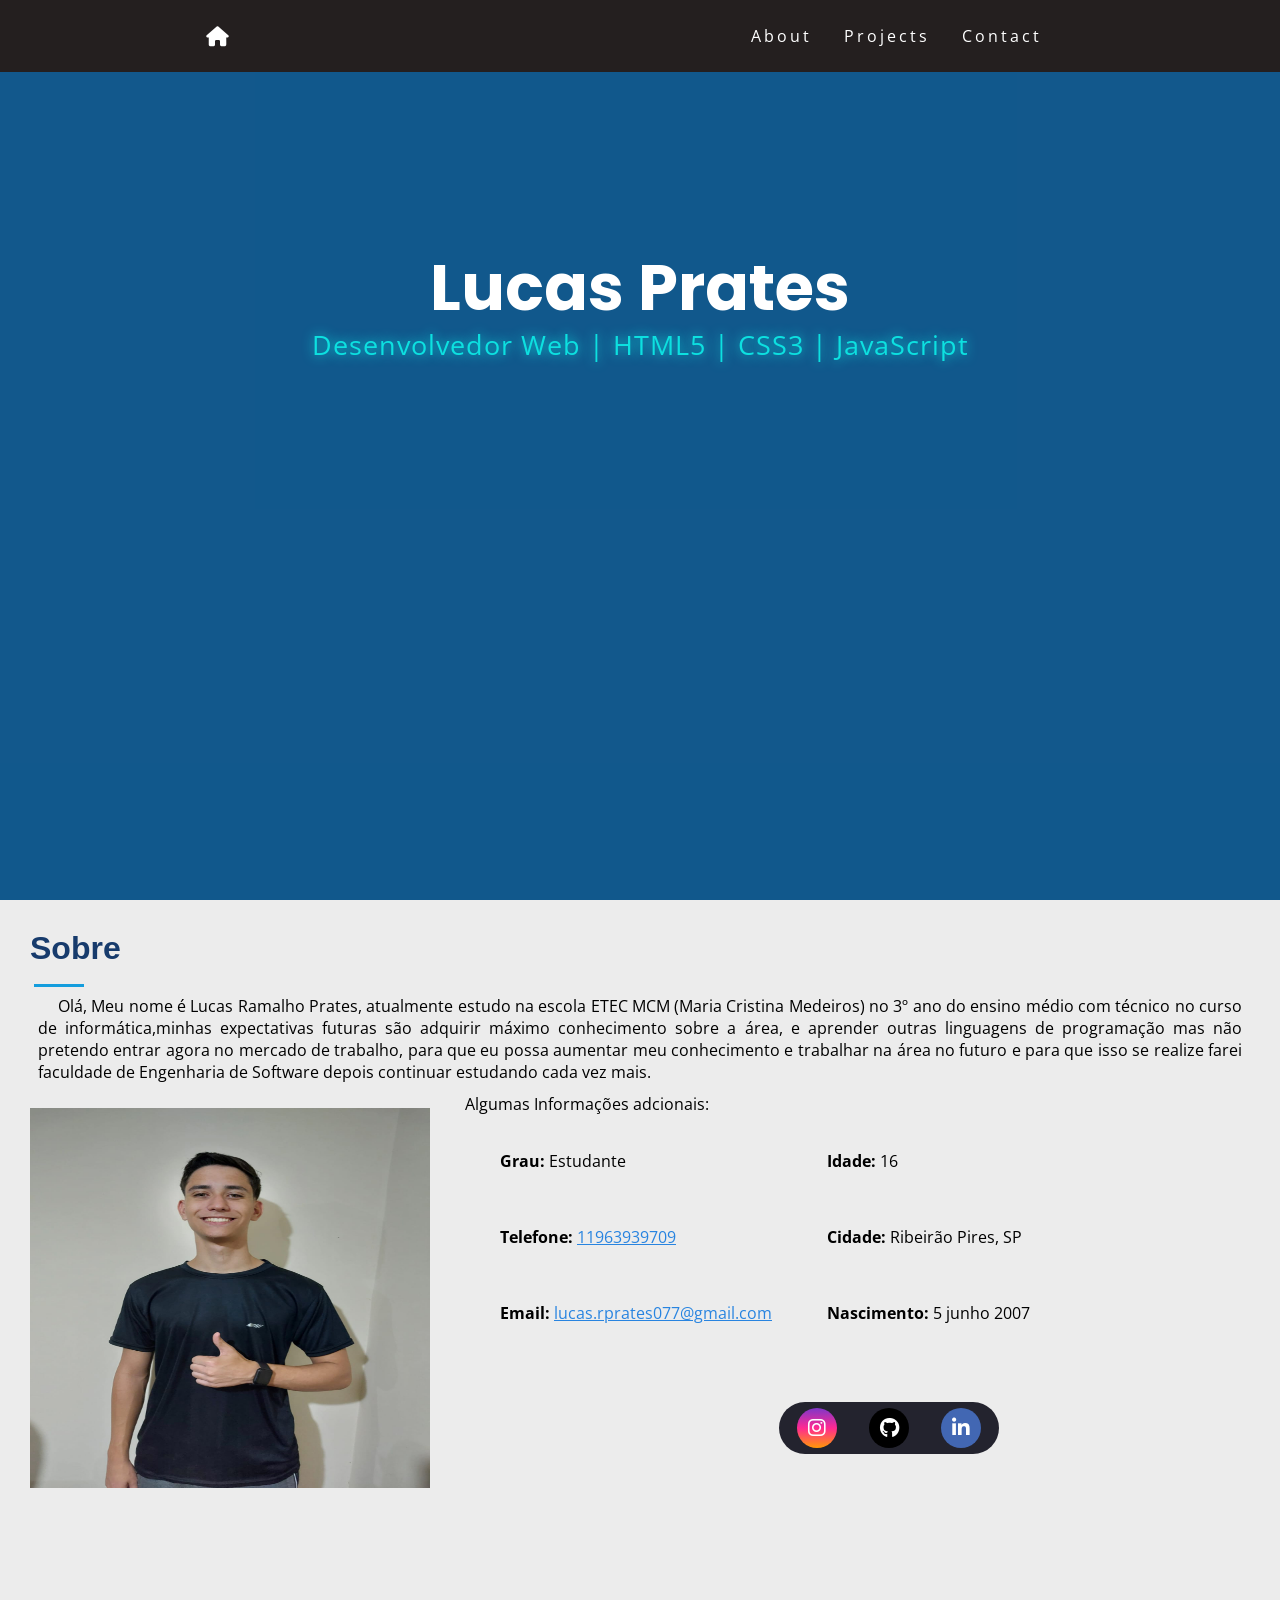
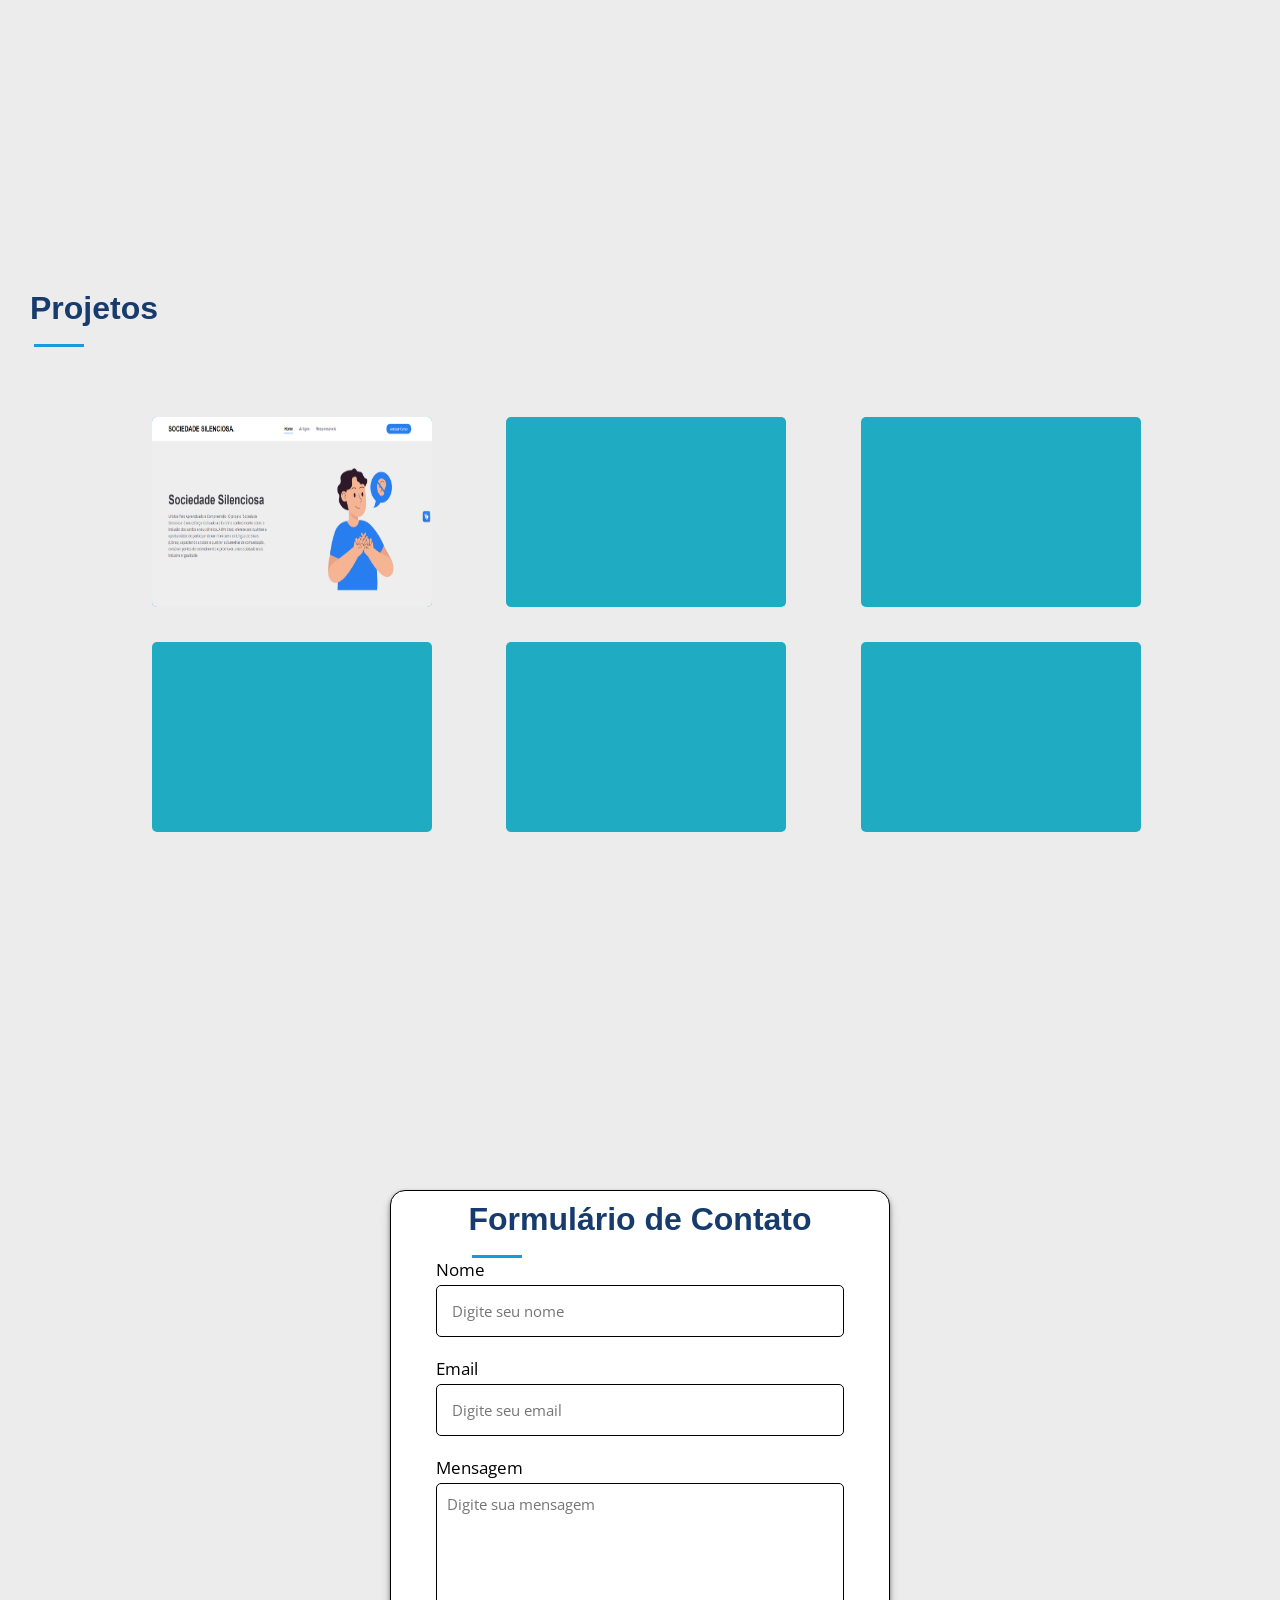
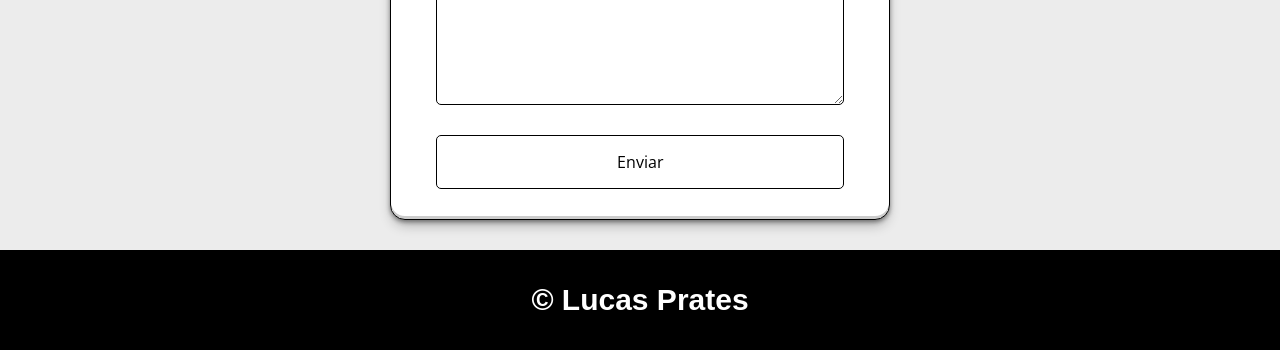
==== index.html @ c04c8f1c "Add files via upload" ====
<!DOCTYPE html>
<html lang="pt-br">
<head>
    <meta charset="UTF-8">
    <meta name="viewport" content="width=device-width, initial-scale=1.0">
    <link href="https://fonts.googleapis.com/css?family=Open+Sans:300,300i,400,400i,600,600i,700,700i|Raleway:300,300i,400,400i,500,500i,600,600i,700,700i|Poppins:300,300i,400,400i,500,500i,600,600i,700,700i" rel="stylesheet">
    <link rel="stylesheet" href="https://cdnjs.cloudflare.com/ajax/libs/font-awesome/6.5.1/css/all.min.css" integrity="sha512-DTOQO9RWCH3ppGqcWaEA1BIZOC6xxalwEsw9c2QQeAIftl+Vegovlnee1c9QX4TctnWMn13TZye+giMm8e2LwA==" crossorigin="anonymous" referrerpolicy="no-referrer" />
    <link rel="shortcut icon" href="img/icon.png" type="image/x-icon">
    <link rel="stylesheet" href="assets/css/style.css">
    <title>Portfolio</title>
</head>
<body>
    
      <header id="header">
          <nav>
              <a class="home" href="#hero"><i class="fa-solid fa-house"></i></i></a>
            <div class="mobile-menu">
              <div class="line1"></div>
              <div class="line2"></div>
              <div class="line3"></div>
            </div>
            <ul class="nav-list">
              <li><a href="#about"></i>About</a></li>
              <li><a href="#projects"></i>Projects</a></li>
              <li><a href="#contact"></i>Contact</a></li>
            </ul>
          </nav>
      </header><!--Fim Menu-->

      <section id="hero">
        <div class="hero-container">
          <h1>Lucas Prates</h1>
          <span>Desenvolvedor Web | HTML5 | CSS3 | JavaScript</span>
        </div>
      </section><!--Fim Hero-->

      <section id="about">
            <div class="about">
              <h2>Sobre</h2>
              <p>
                Olá, Meu nome é Lucas Ramalho Prates, atualmente estudo na escola ETEC MCM (Maria Cristina Medeiros) 
                no 3º ano do ensino médio com técnico no curso de informática,minhas expectativas futuras são 
                adquirir máximo conhecimento sobre a área, e aprender outras linguagens de programação mas não pretendo
                entrar agora no mercado de trabalho, para que eu possa aumentar meu conhecimento e trabalhar na área no 
                futuro e para que isso se realize farei faculdade de Engenharia de Software depois continuar estudando cada vez mais.
              </p>
            </div>         
            <div class="info">             
              <img class="img-about" src="assets/img/WhatsApp Image 2024-04-24 at 20.59.07.jpeg" alt="Foto de Lucas Prates">             
              <div class="list">
                <p>Algumas Informações adcionais:</p>
                <div class="list-info">
                  <ul class="info1">                  
                    <li><img class="seta" src="assets/img/seta-direita.png" alt=""><strong>Grau:</strong> Estudante</li><br>
                    <li><img class="seta" src="assets/img/seta-direita.png" alt=""><strong>Telefone:</strong> <a href="/">11963939709</a></li><br>
                    <li><img class="seta" src="assets/img/seta-direita.png" alt=""><strong>Email:</strong> <a href="/">lucas.rprates077@gmail.com</a></li><br>                       
                  </ul>
                  <ul class="info2">
                    <li><img class="seta" src="assets/img/seta-direita.png" alt=""><strong>Idade:</strong> 16</li><br>
                    <li><img class="seta" src="assets/img/seta-direita.png" alt=""><strong>Cidade:</strong> Ribeirão Pires, SP</li><br>
                    <li><img class="seta" src="assets/img/seta-direita.png" alt=""><strong>Nascimento:</strong> 5 junho 2007</li><br>
                  </ul>
                </div>
                <div id="footer_social_media">
                  <a href="https://www.instagram.com/prateslr/" class="footer-link" id="instagram">
                    <i class="fa-brands fa-instagram"></i>
                  </a>
                  <a href="https://github.com/DevLucasP" class="footer-link" id="github">
                    <i class="fa-brands fa-github"></i>
                  </a>
                  <a href="https://www.linkedin.com/in/lucas-prates-8191b51a1/" class="footer-link" id="Linkedin">
                    <i class="fa-brands fa-linkedin-in"></i>
                  </a>
                </div>
              </div>
            </div>
      </section><!--Fim About-->

      <section id="projects">
        <h2>Projetos</h2>
        <div class="proje">
          <a target="_blank" href="https://giovanarochaz.github.io/SociedadeSilenciosa/">
              <div class="projetos">
                  <img src="assets/img/sitefeira.PNG" alt="">
              </div>
          </a>
          <div class="projetos">
              
          </div>
          <div class="projetos">
              
          </div>
          <div class="projetos">
              
          </div>
          <div class="projetos">
              
          </div>
          <div class="projetos">
              
          </div>
      </div>
      </section><!--Fim Projects-->

      <section id="contact">
        <div class="contact-form">
            <h2>Formulário de Contato</h2>
            <form action="https://api.staticforms.xyz/submit" method="post">
              <label>Nome</label>
              <input type="text" name="name" placeholder="Digite seu nome" autocomplete="off" required>
              <label>Email</label>
              <input type="email" name="email" placeholder="Digite seu email" autocomplete="off" required>
              <label>Mensagem</label>
              <textarea name="message" cols="10" rows="10" placeholder="Digite sua mensagem" required></textarea>
              <button type="submit">Enviar</button>
  
              <input type="hidden" name="accessKey" value="bd710c1d-af76-4e71-847c-13f9092bdb94">
            </form>
        </div> 
      </section><!--Fim Contact-->

      <footer id="footer">
        <div class="info-footer">
          <h1>&copy; Lucas Prates</h1>
        </div>
      </footer><!--Fim Footer-->
      
    <script src="assets/js/script.js"></script>
</body>
</html>
---- assets/css/style.css ----
@import url('https://fonts.googleapis.com/css2?family=Poppins:wght@200;300;400;500;600&display=swap');

* {
    margin: 0;
    padding: 0;
    box-sizing: border-box;
    font-family: "Open Sans", sans-serif;
}

:root {
    --ciano: rgb(13, 224, 224);
    --fundo: #ececec;
    --red: #b93030;
    --black: #0000;
}

html {
    scroll-behavior: smooth;
    scroll-padding-top: 50px;
}

body {
    background-color: #ececec;
    overflow-x: hidden;
}

h1,
h2,
h3,
h4,
h5,
h6 {
    color: #fff;
    font-family: "Arial", sans-serif;
}

a {
    color: #ffffff;
    text-decoration: none;
    cursor: pointer;
    transition: .5s;
}

a:hover {
    color: #ada3a3;
    opacity: .9;
}

section {
    padding: 60px 0;
    overflow: hidden;
}

/* NavBar Header */

nav {
    top: 0;
    position: fixed;
    width: 100%;
    background: #241f1f;
    align-items: center;
    justify-content: space-around;
    display: flex;
    font-family: system-ui, -apple-system, Helvetica, Arial, sans-serif;
    height: 8vh;
    z-index: 5;
}

.home {
    font-size: 20px;
    margin-right: 110px;
}
  
.nav-list {
    list-style: none;
    display: flex;
}

.nav-list a{
    text-decoration: none;
}

.nav-list li {
    letter-spacing: 3px;
    margin-right: 32px;
}
  
.mobile-menu {
    display: none;
    cursor: pointer;
}
  
.mobile-menu div {
    width: 32px;
    height: 2px;
    background: #fff;
    margin: 8px;
    transition: 0.3s;
}
  
.nav-list.active {
    transform: translateX(0);
}
  
.mobile-menu.active .line1 {
    transform: rotate(-45deg) translate(-8px, 8px);
}
  
.mobile-menu.active .line2 {
    opacity: 0;
}
  
.mobile-menu.active .line3 {
    transform: rotate(45deg) translate(-5px, -7px);
}

@keyframes navLinkFade {
    from {
      opacity: 0;
      transform: translateX(50px);
    }
    to {
      opacity: 1;
      transform: translateX(0);
    }
}

@media (max-width: 999px) {
    body {
      overflow-x: hidden;
    }
    .nav-list {
      z-index: 5;
      position: absolute;
      top: 8vh;
      right: 0;
      width: 50vw;
      height: 92vh;
      background: #778899;
      flex-direction: column;
      align-items: center;
      justify-content: space-around;
      border-top: 1px solid #708090;
      transform: translateX(100%);
      transition: 0.3s ease-in;
    }
    .nav-list li {
        margin-left: 0;
        align-items: center;
        opacity: 0;
    }
    .mobile-menu {
        display: block;
        margin-right: 5%;
    }
}

/* Hero */

#hero {
    width: 100%;
    height: 100vh;
    background: #1779be;

    align-items: center;
    justify-content: center;
    text-align: center;
}

#hero:before {
    content: "";
    background: rgba(5, 13, 24, 0.3);
    position: absolute;
    bottom: 0;
    top: 0;
    left: 0;
    right: 0;
    z-index: 1;
}
  
.hero-container {
    position: relative;
    margin-top: 200px;
    z-index: 2;
    min-width: 300px;
}
  
#hero h1 {
    margin: 0 0 10px 0;
    font-size: 64px;
    font-weight: 700;
    line-height: 56px;
    color: #fff;
    font-family: "Poppins", sans-serif;
}
  
#hero  span {
    color: var(--ciano);
    text-shadow: 0 0 12px var(--ciano);
    font-size: 27px;
    padding-bottom: 4px;
    letter-spacing: 1px;
}
  
@media (min-width: 1024px) {
    #hero {
      background-attachment: fixed;
    }
}
  
@media (max-width: 768px) {
    #hero h1 {
      font-size: 28px;
      line-height: 36px;
    }
  
    #hero h2 {
      font-size: 18px;
      line-height: 24px;
      margin-bottom: 30px;
    }
}

/* About main */

#about {
    background-color: #ececec;
    padding-bottom: 5%;
    padding: 30px;
    height: 100vh;
}

.about h2 {
    font-size: 32px;
    font-weight: bold;
    padding-bottom: 20px;
    position: relative;
    color: #173b6c;
}

.about h2::after {
    content: "";
    position: absolute;
    display: block;
    width: 50px;
    height: 3px;
    background: #149ddd;
    margin-left: 4px;
    bottom: 0;
    left: 0;
}

.about p {
    color: #000000;
    text-indent: 20px;
    margin: 8px;
    margin-bottom: 10px;
    text-align: justify;
}

.info {
    display: flex;
    margin-right: 0;
}

.img-about {
    margin: 32px;
    margin-top: 15px;
    margin-right: 0;
    margin-left: 0;
    width: 400px;
    height: 380px;
}

.info p {
    margin: 35px;
    margin-top: 0;
    color: #000000;
}

.list {
    margin-bottom: 50px;
    margin-left: 0;
    margin-right: 0;
    margin-top: 0;
}

.list-info {
    color: #000000;
    display: flex;
    margin-top: 32px;
    margin-left: 50px;
    justify-content: space-around;
}

.list-info a {
    text-decoration: underline;
    color: #2884e0;
}

.list-info .seta {
  margin-right: 10px;
  width: 10px;
  height: 10px;
}

.list-info li {
  list-style: none;
  margin-bottom: 32px;
  margin-right: 35px;
}

.info1 {
    margin-bottom: 0;
    padding-bottom: 0;
}

.info2 {
    margin-bottom: 0;
    padding-bottom: 0;
}

#footer_social_media {
    display: inline-flex;
    margin-left: 55%;
    background: #23232e;
    width: 220px;
    border-radius: 35px;
    padding: 6px;
    gap: 2rem;
    position: relative;
    align-items: center;
    text-align: center;
    justify-content: center;
    margin-top: 1.5rem;
}

#footer_social_media .footer-link{
    display: flex;
    align-items: center;
    justify-content: center;
    height: 2.5rem;
    width: 2.5rem;
    color: var(--color-neutral-40);
    border-radius: 50%;
    transition: all 0.4s;
}

#footer_social_media .footer-link i{
    font-size: 1.25rem;
} 

#footer_social_media .footer-link:hover{
    transform: scale(1.01)
}

#instagram{
    background: linear-gradient(#7f37c9, #ff2992, #ff9807);
}

#Linkedin{
    background-color: #4267b3;
}

#github{
   background-color: black; 
}

#footer_social_media i {
    color: #fff;
}

/* Projects Main */

#projects {
    height: 100vh;
    margin: 30px;
    background-color: #ececec;
}

#projects h2 {
    font-size: 32px;
    font-weight: bold;
    padding-bottom: 20px;
    position: relative;
    color: #173b6c;
}

#projects h2::after {
    content: "";
    position: absolute;
    display: block;
    width: 50px;
    height: 3px;
    background: #149ddd;
    margin-left: 4px;
    bottom: 0;
    left: 0;
}

.proje{
    display: grid;
    grid-template-columns: repeat(3, 1fr);
    margin: 70px;
    margin-left: 10%;
    align-items: center;
    justify-content: center;
    gap: 35px;
}

.projetos{
    width: 280px;
    height: 190px;
    cursor: pointer;    
    border-radius: 5px;
    background-color: #1fabc1;
    transition: .5s ease;
}

.projetos img{
    width: 280px;
    height: 190px;
    border-radius: 5px;
}

.projetos:hover{
    transform: scale(1.01)
}

/* Contact Main*/

#contact {
  background-color: var(--fundo);
  justify-content: center;
  display: flex;
  padding: 30px;
}

#contact h2 {
    font-size: 32px;
    font-weight: bold;
    padding-bottom: 20px;
    position: relative;
    color: #173b6c;
}

#contact h2::after {
    content: "";
    position: absolute;
    display: block;
    width: 50px;
    height: 3px;
    background: #149ddd;
    margin-left: 4px;
    bottom: 0;
    left: 0;
}

.contact-form{
    display: flex;
    align-items: center;
    justify-content: center;
    flex-direction: column;
    padding: 10px 45px;
    background: #ffffff;
    border: 1px solid black;
    border-radius: 15px;
    width: 500px;
    box-shadow: rgba(0, 0, 0, 0.4) 0px 2px 4px, rgba(0, 0, 0, 0.3) 0px 7px 13px -3px, rgba(0, 0, 0, 0.2) 0px -3px 0px inset;
}

section form{
    display: flex;
    flex-direction: column;
    width: 100%;
}

form label{
    color: #000000;
    font-size: 17px;
    margin-bottom: 4px;
}

form input{
    padding: 15px;
    outline: none;
    border: 1px solid black;
    border-radius: 5px;
    margin-bottom: 20px;
    font-size: 15px;
    transition: all 0.5s;
}

form input:focus{
    border-radius: 16px;
}

form textarea{
    padding: 10px;
    outline: none;
    border: 1px solid black;
    border-radius: 5px;
    font-size: 15px;
    margin-bottom: 30px;
    transition: all 0.5s;
}

form textarea:focus{
    border-radius: 16px;
}

form button{
    padding: 15px;
    cursor: pointer;
    font-size: 16px;
    background: transparent;
    border: 1px solid black;
    border-radius: 5px;
    color: #000000;
    transition: all 1s;
    margin-bottom: 20px;
}

form button:hover{
    background: #1e2661;
    color: #ffffff;
    border-radius: 16px;
}

.main{
    display: flex;
    align-items: center;
    justify-content: center;
    min-height: 100vh;
    background: #101026;
    flex-direction: column;
 }
 .text{
     font-size: 45px;
     color: #f5f5f5;
     margin-bottom: 30px;
 }
 .paragrafo{
     color: #f5f5f5;
     margin-bottom: 50px;
 }
 .btn{
     padding: 15px 55px;
     background: #f5f5f5;
     text-decoration: none;
     color: #101026;
     font-size: 18px;
     transition: all 0.5s;
 }
 .btn:hover{
     border-radius: 16px;
 }

/* Footer Main*/

footer{
    width: 100%;
    height: 100px;
    margin: 0;
    background-color: black;
}

.info-footer {
    display: flex;
    width: 100%;
    height: 100%;
    color: #ffffff;
    font-size: 15px;
    font-weight: 500;
    justify-content: center;
    align-items: center;
}

/* Responsividade */

@media (max-width: 935px) {
    .hero-container h1 {
        text-align: center;
        margin-left: 5%;
    }

    .hero-container h3 {
        text-align: center;
        margin-left: 5%;
    }
}
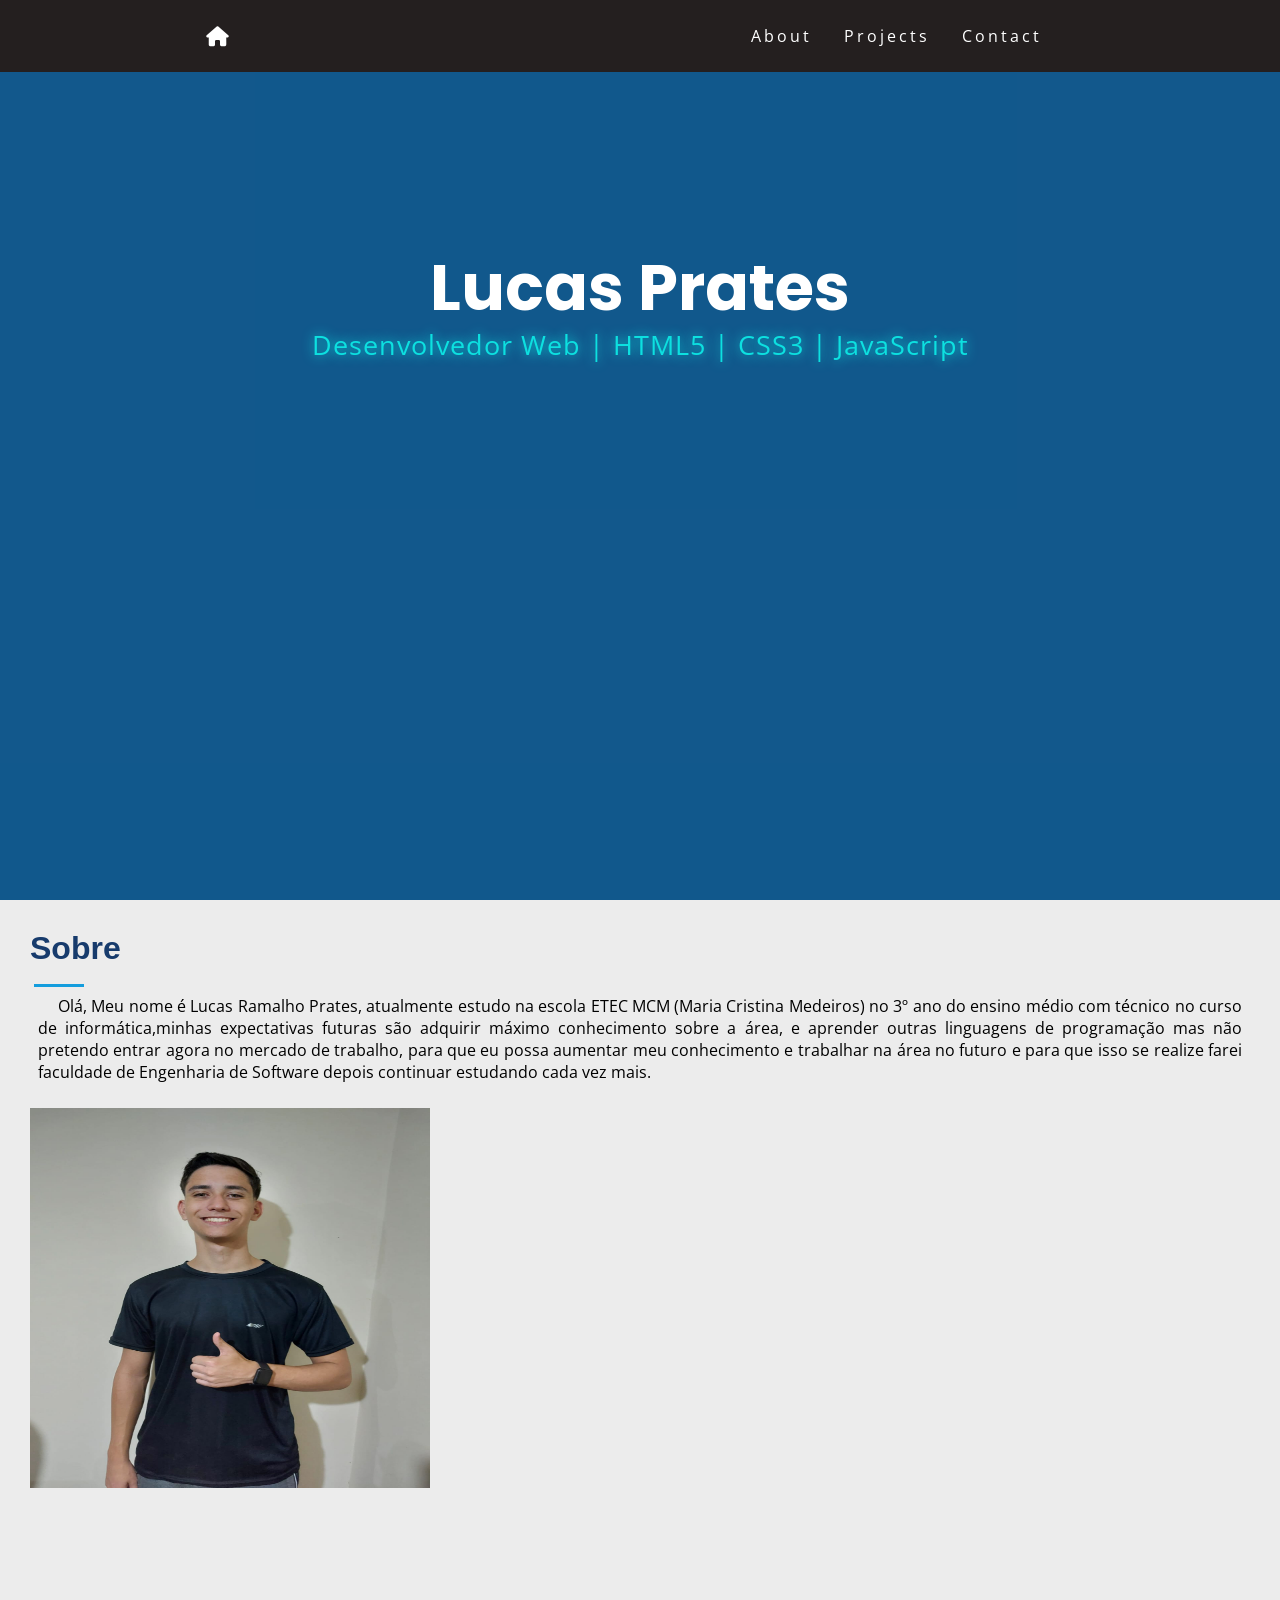
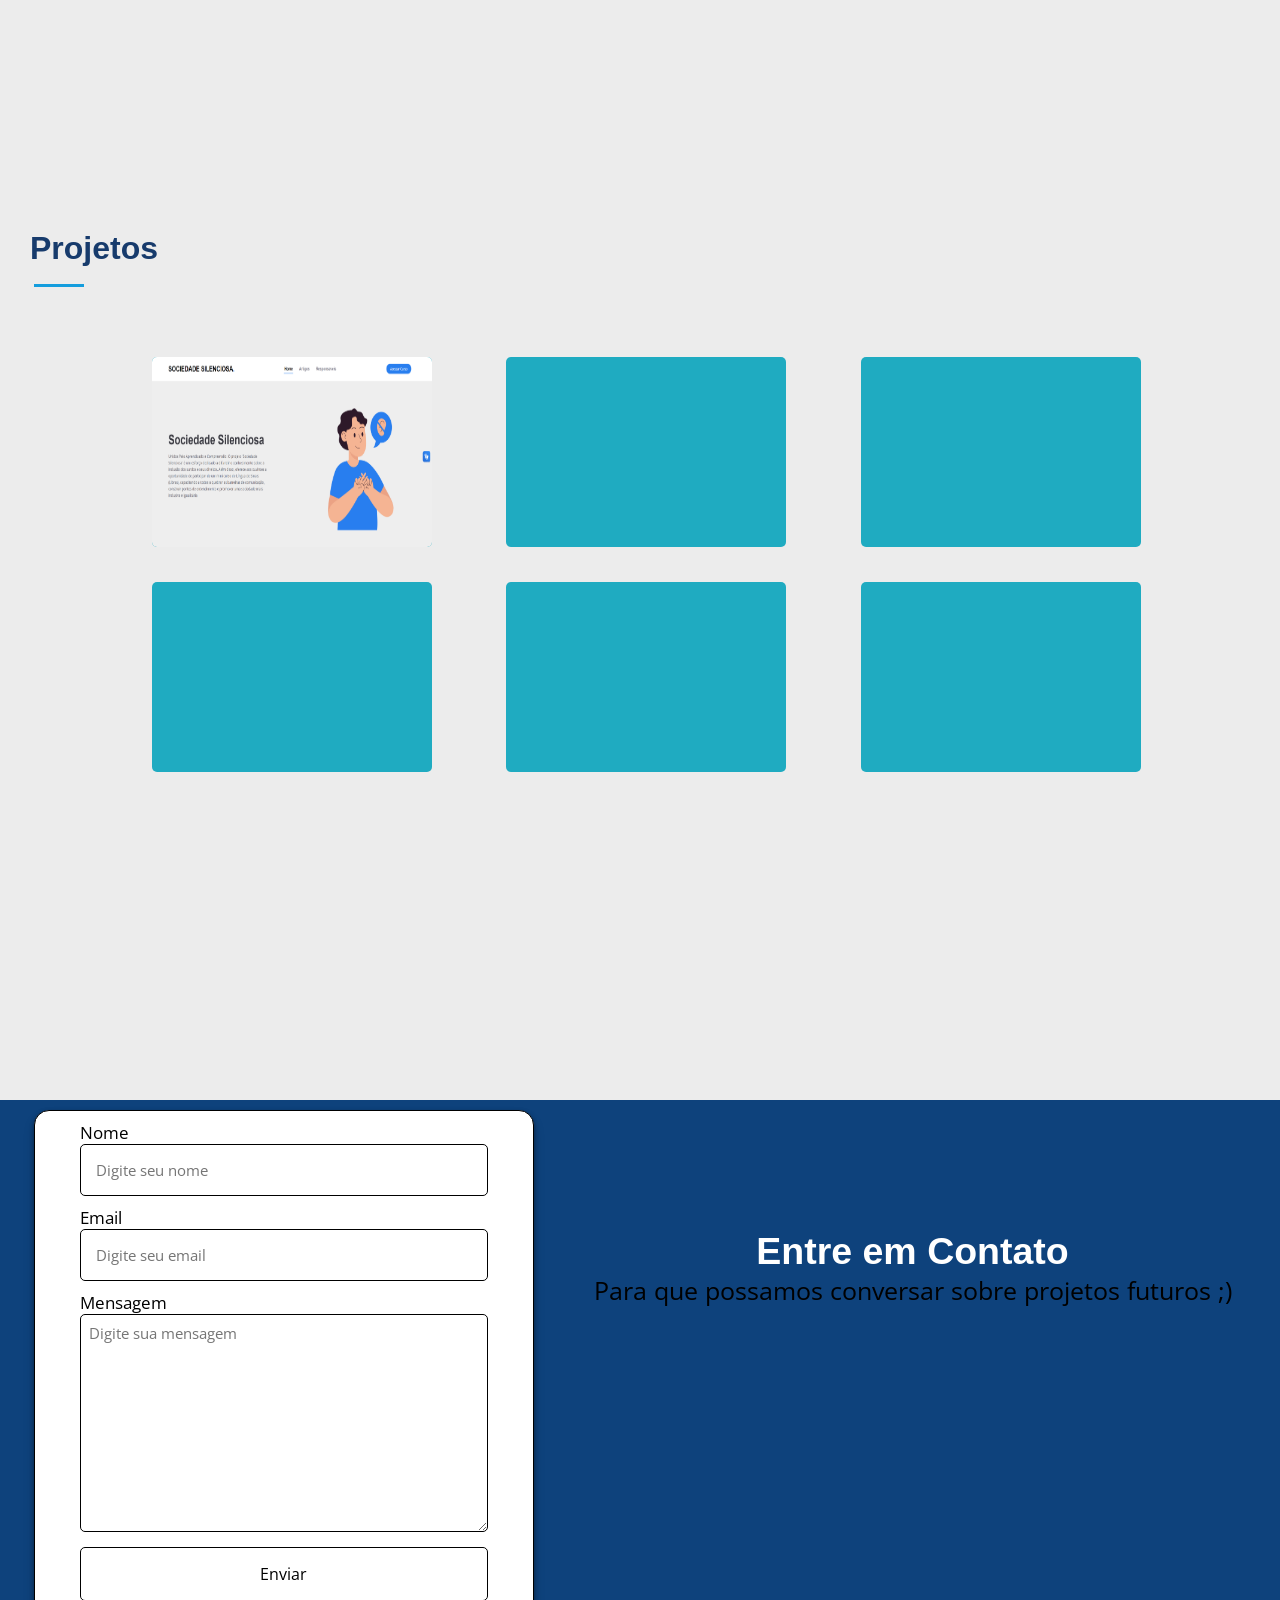
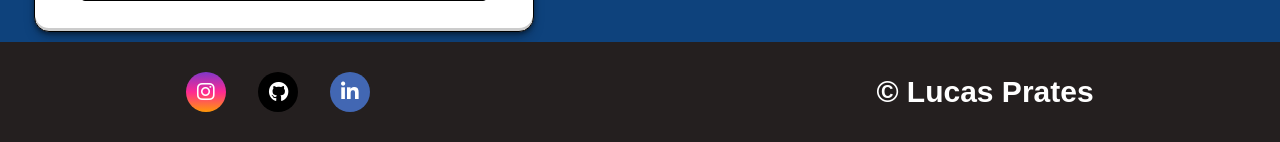
==== commit 3f37da2f: "Add files via upload" ====
--- a/index.html
+++ b/index.html
@@ -47,32 +47,7 @@
             </div>         
             <div class="info">             
               <img class="img-about" src="assets/img/WhatsApp Image 2024-04-24 at 20.59.07.jpeg" alt="Foto de Lucas Prates">             
-              <div class="list">
-                <p>Algumas Informações adcionais:</p>
-                <div class="list-info">
-                  <ul class="info1">                  
-                    <li><img class="seta" src="assets/img/seta-direita.png" alt=""><strong>Grau:</strong> Estudante</li><br>
-                    <li><img class="seta" src="assets/img/seta-direita.png" alt=""><strong>Telefone:</strong> <a href="/">11963939709</a></li><br>
-                    <li><img class="seta" src="assets/img/seta-direita.png" alt=""><strong>Email:</strong> <a href="/">lucas.rprates077@gmail.com</a></li><br>                       
-                  </ul>
-                  <ul class="info2">
-                    <li><img class="seta" src="assets/img/seta-direita.png" alt=""><strong>Idade:</strong> 16</li><br>
-                    <li><img class="seta" src="assets/img/seta-direita.png" alt=""><strong>Cidade:</strong> Ribeirão Pires, SP</li><br>
-                    <li><img class="seta" src="assets/img/seta-direita.png" alt=""><strong>Nascimento:</strong> 5 junho 2007</li><br>
-                  </ul>
-                </div>
-                <div id="footer_social_media">
-                  <a href="https://www.instagram.com/prateslr/" class="footer-link" id="instagram">
-                    <i class="fa-brands fa-instagram"></i>
-                  </a>
-                  <a href="https://github.com/DevLucasP" class="footer-link" id="github">
-                    <i class="fa-brands fa-github"></i>
-                  </a>
-                  <a href="https://www.linkedin.com/in/lucas-prates-8191b51a1/" class="footer-link" id="Linkedin">
-                    <i class="fa-brands fa-linkedin-in"></i>
-                  </a>
-                </div>
-              </div>
+                
             </div>
       </section><!--Fim About-->
 
@@ -104,7 +79,6 @@
 
       <section id="contact">
         <div class="contact-form">
-            <h2>Formulário de Contato</h2>
             <form action="https://api.staticforms.xyz/submit" method="post">
               <label>Nome</label>
               <input type="text" name="name" placeholder="Digite seu nome" autocomplete="off" required>
@@ -117,12 +91,30 @@
               <input type="hidden" name="accessKey" value="bd710c1d-af76-4e71-847c-13f9092bdb94">
             </form>
         </div> 
+
+        <div class="txt-contact">
+          <h1>Entre em Contato</h1>
+            <p>Para que possamos conversar sobre projetos futuros ;)</p>
+        </div>
       </section><!--Fim Contact-->
 
       <footer id="footer">
+        
         <div class="info-footer">
+          <div id="footer_social_media">
+            <a href="https://www.instagram.com/prateslr/" class="footer-link" id="instagram">
+              <i class="fa-brands fa-instagram"></i>
+            </a>
+            <a href="https://github.com/DevLucasP" class="footer-link" id="github">
+              <i class="fa-brands fa-github"></i>
+            </a>
+            <a href="https://www.linkedin.com/in/lucas-prates-8191b51a1/" class="footer-link" id="Linkedin">
+              <i class="fa-brands fa-linkedin-in"></i>
+            </a>
+          </div>
           <h1>&copy; Lucas Prates</h1>
         </div>
+        
       </footer><!--Fim Footer-->
       
     <script src="assets/js/script.js"></script>
--- a/assets/css/style.css
+++ b/assets/css/style.css
@@ -320,61 +320,11 @@
     padding-bottom: 0;
 }
 
-#footer_social_media {
-    display: inline-flex;
-    margin-left: 55%;
-    background: #23232e;
-    width: 220px;
-    border-radius: 35px;
-    padding: 6px;
-    gap: 2rem;
-    position: relative;
-    align-items: center;
-    text-align: center;
-    justify-content: center;
-    margin-top: 1.5rem;
-}
-
-#footer_social_media .footer-link{
-    display: flex;
-    align-items: center;
-    justify-content: center;
-    height: 2.5rem;
-    width: 2.5rem;
-    color: var(--color-neutral-40);
-    border-radius: 50%;
-    transition: all 0.4s;
-}
-
-#footer_social_media .footer-link i{
-    font-size: 1.25rem;
-} 
-
-#footer_social_media .footer-link:hover{
-    transform: scale(1.01)
-}
-
-#instagram{
-    background: linear-gradient(#7f37c9, #ff2992, #ff9807);
-}
-
-#Linkedin{
-    background-color: #4267b3;
-}
-
-#github{
-   background-color: black; 
-}
-
-#footer_social_media i {
-    color: #fff;
-}
-
 /* Projects Main */
 
 #projects {
     height: 100vh;
-    margin: 30px;
+    padding: 30px;
     background-color: #ececec;
 }
 
@@ -430,10 +380,10 @@
 /* Contact Main*/
 
 #contact {
-  background-color: var(--fundo);
+  background: #0e427c;
   justify-content: center;
   display: flex;
-  padding: 30px;
+  padding: 10px;
 }
 
 #contact h2 {
@@ -444,18 +394,6 @@
     color: #173b6c;
 }
 
-#contact h2::after {
-    content: "";
-    position: absolute;
-    display: block;
-    width: 50px;
-    height: 3px;
-    background: #149ddd;
-    margin-left: 4px;
-    bottom: 0;
-    left: 0;
-}
-
 .contact-form{
     display: flex;
     align-items: center;
@@ -465,6 +403,7 @@
     background: #ffffff;
     border: 1px solid black;
     border-radius: 15px;
+    margin-right: 10px;
     width: 500px;
     box-shadow: rgba(0, 0, 0, 0.4) 0px 2px 4px, rgba(0, 0, 0, 0.3) 0px 7px 13px -3px, rgba(0, 0, 0, 0.2) 0px -3px 0px inset;
 }
@@ -478,7 +417,6 @@
 form label{
     color: #000000;
     font-size: 17px;
-    margin-bottom: 4px;
 }
 
 form input{
@@ -486,7 +424,7 @@
     outline: none;
     border: 1px solid black;
     border-radius: 5px;
-    margin-bottom: 20px;
+    margin-bottom: 10px;
     font-size: 15px;
     transition: all 0.5s;
 }
@@ -496,12 +434,12 @@
 }
 
 form textarea{
-    padding: 10px;
+    padding: 8px;
     outline: none;
     border: 1px solid black;
     border-radius: 5px;
     font-size: 15px;
-    margin-bottom: 30px;
+    margin-bottom: 15px;
     transition: all 0.5s;
 }
 
@@ -527,42 +465,24 @@
     border-radius: 16px;
 }
 
-.main{
-    display: flex;
-    align-items: center;
-    justify-content: center;
-    min-height: 100vh;
-    background: #101026;
-    flex-direction: column;
- }
- .text{
-     font-size: 45px;
-     color: #f5f5f5;
-     margin-bottom: 30px;
- }
- .paragrafo{
-     color: #f5f5f5;
-     margin-bottom: 50px;
- }
- .btn{
-     padding: 15px 55px;
-     background: #f5f5f5;
-     text-decoration: none;
-     color: #101026;
-     font-size: 18px;
-     transition: all 0.5s;
- }
- .btn:hover{
-     border-radius: 16px;
- }
-
+.txt-contact {
+    text-align: center;
+    font-size: 25px;
+    margin: 32px;
+    margin-top: 120px;
+    margin-right: 15px;
+    margin-left: 50px;
+}
 /* Footer Main*/
 
 footer{
     width: 100%;
     height: 100px;
     margin: 0;
-    background-color: black;
+    align-items: center;
+    text-align: center;
+    justify-content: center;
+    background-color: #241f1f;
 }
 
 .info-footer {
@@ -571,9 +491,55 @@
     height: 100%;
     color: #ffffff;
     font-size: 15px;
-    font-weight: 500;
     justify-content: center;
     align-items: center;
+}
+
+#footer_social_media {
+    display: inline-flex;
+    width: 220px;
+    border-radius: 35px;
+    gap: 2rem;
+    margin-right: 470px;
+    margin-left: 0;
+    position: relative;
+    align-items: left;
+    text-align: left;
+}
+
+#footer_social_media .footer-link{
+    display: flex;
+    align-items: center;
+    justify-content: center;
+    height: 2.5rem;
+    width: 2.5rem;
+    color: var(--color-neutral-40);
+    border-radius: 50%;
+    transition: all 0.4s;
+}
+
+#footer_social_media .footer-link i{
+    font-size: 1.25rem;
+} 
+
+#footer_social_media .footer-link:hover{
+    transform: scale(1.01)
+}
+
+#instagram{
+    background: linear-gradient(#7f37c9, #ff2992, #ff9807);
+}
+
+#Linkedin{
+    background-color: #4267b3;
+}
+
+#github{
+   background-color: black; 
+}
+
+#footer_social_media i {
+    color: #fff;
 }
 
 /* Responsividade */
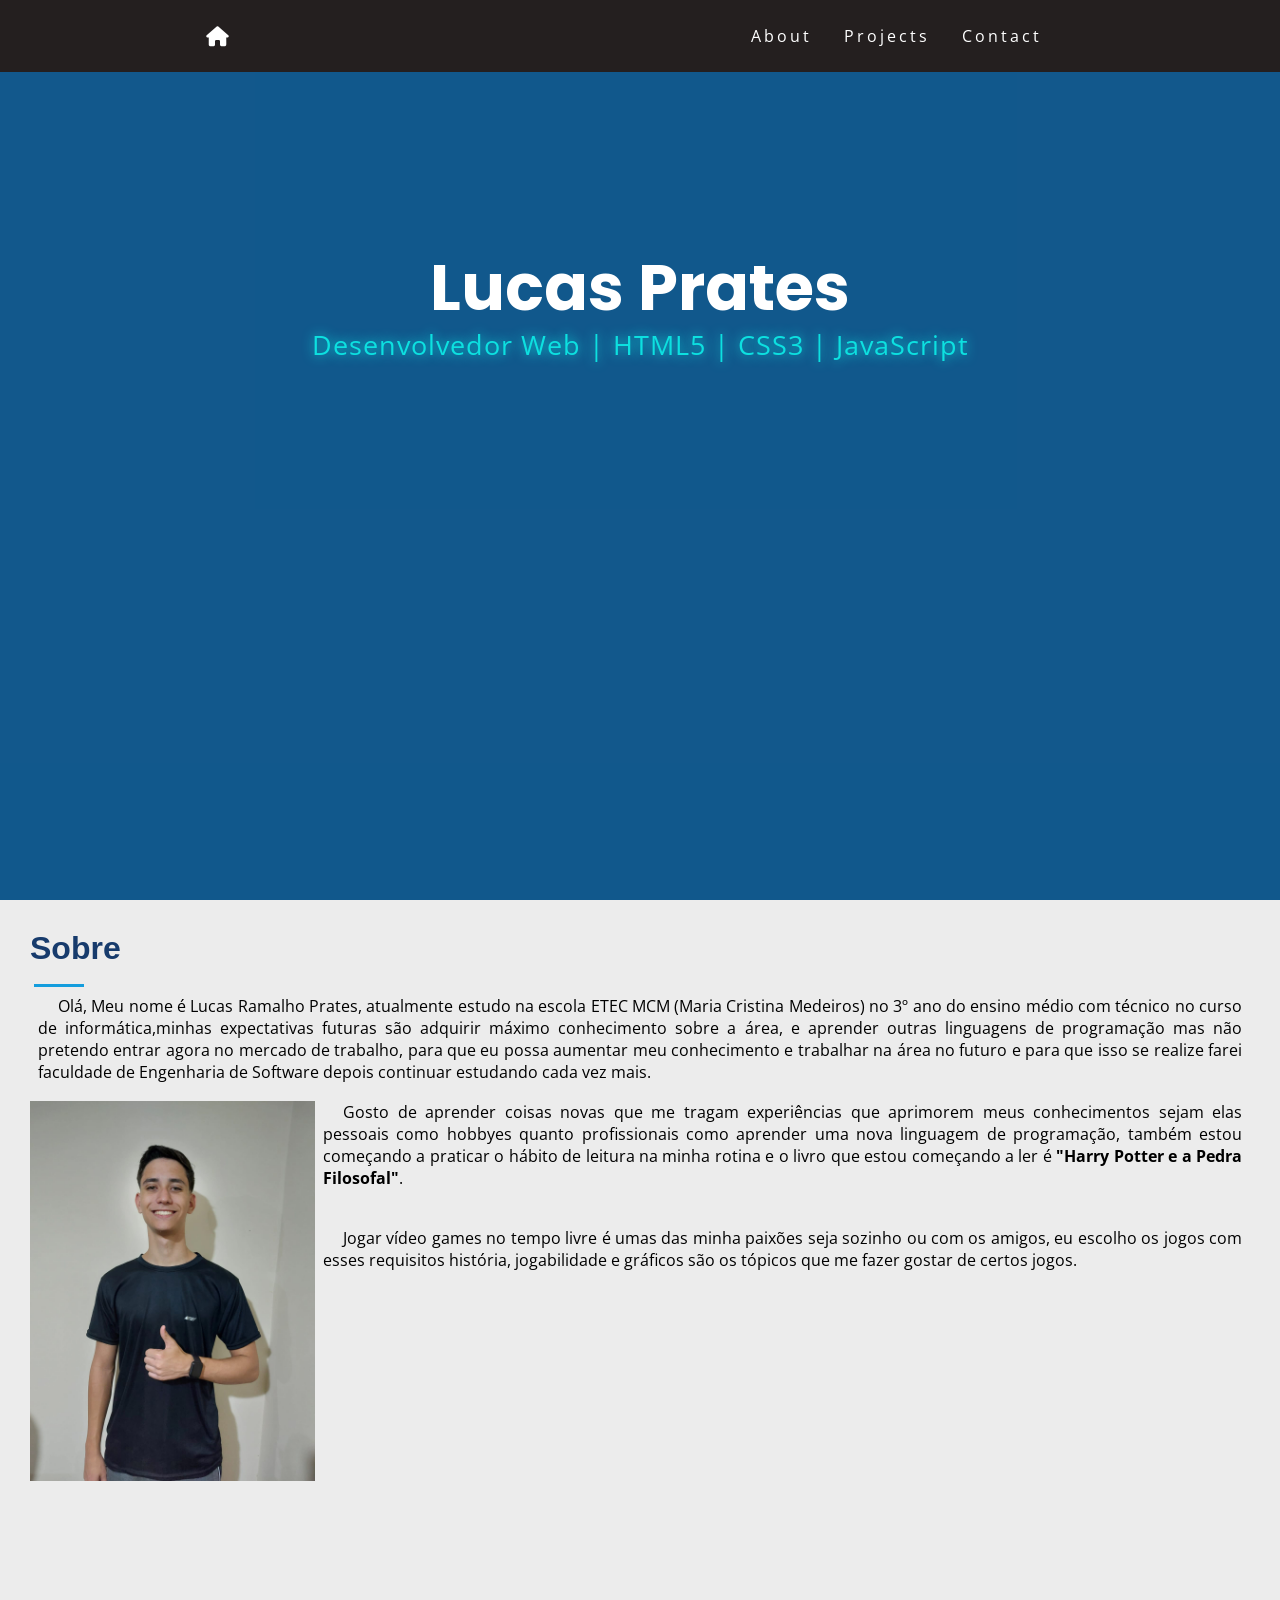
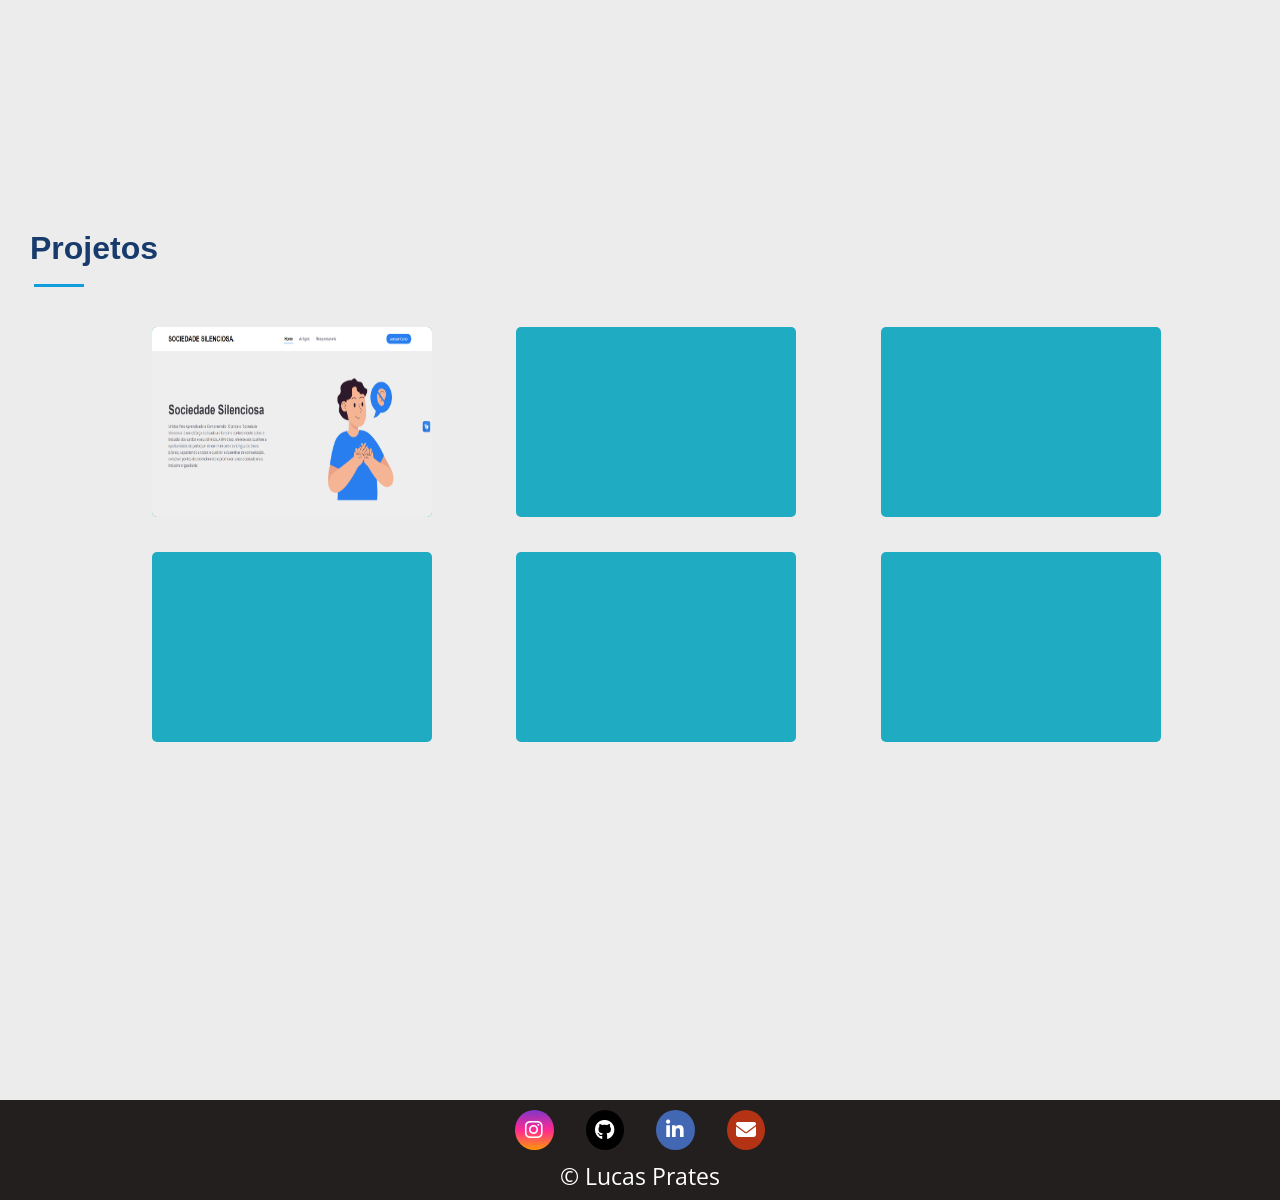
==== commit d86317f4: "Add files via upload" ====
--- a/index.html
+++ b/index.html
@@ -5,7 +5,7 @@
     <meta name="viewport" content="width=device-width, initial-scale=1.0">
     <link href="https://fonts.googleapis.com/css?family=Open+Sans:300,300i,400,400i,600,600i,700,700i|Raleway:300,300i,400,400i,500,500i,600,600i,700,700i|Poppins:300,300i,400,400i,500,500i,600,600i,700,700i" rel="stylesheet">
     <link rel="stylesheet" href="https://cdnjs.cloudflare.com/ajax/libs/font-awesome/6.5.1/css/all.min.css" integrity="sha512-DTOQO9RWCH3ppGqcWaEA1BIZOC6xxalwEsw9c2QQeAIftl+Vegovlnee1c9QX4TctnWMn13TZye+giMm8e2LwA==" crossorigin="anonymous" referrerpolicy="no-referrer" />
-    <link rel="shortcut icon" href="img/icon.png" type="image/x-icon">
+    <link rel="shortcut icon" href="https://cdn-icons-png.flaticon.com/512/6819/6819255.png" type="image/x-icon">
     <link rel="stylesheet" href="assets/css/style.css">
     <title>Portfolio</title>
 </head>
@@ -22,7 +22,7 @@
             <ul class="nav-list">
               <li><a href="#about"></i>About</a></li>
               <li><a href="#projects"></i>Projects</a></li>
-              <li><a href="#contact"></i>Contact</a></li>
+              <li><a href="#footer"></i>Contact</a></li>
             </ul>
           </nav>
       </header><!--Fim Menu-->
@@ -44,10 +44,24 @@
                 entrar agora no mercado de trabalho, para que eu possa aumentar meu conhecimento e trabalhar na área no 
                 futuro e para que isso se realize farei faculdade de Engenharia de Software depois continuar estudando cada vez mais.
               </p>
-            </div>         
-            <div class="info">             
-              <img class="img-about" src="assets/img/WhatsApp Image 2024-04-24 at 20.59.07.jpeg" alt="Foto de Lucas Prates">             
-                
+            </div>
+
+            <div class="info1">
+              <img class="img-about" src="assets/img/WhatsApp Image 2024-04-24 at 20.59.07.jpeg" alt="Foto de Lucas Prates">
+              <div class="info2">             
+                  <p>
+                    Gosto de aprender coisas novas que me tragam experiências que aprimorem meus 
+                    conhecimentos sejam elas pessoais como hobbyes quanto profissionais como 
+                    aprender uma nova linguagem de programação, também estou começando a praticar 
+                    o hábito de leitura na minha rotina e o livro que estou começando a ler é 
+                    <strong>"Harry Potter e a Pedra Filosofal"</strong>.     
+                  </p><br>
+                  <p>
+                    Jogar vídeo games no tempo livre é umas das minha paixões seja sozinho ou com os amigos, 
+                    eu escolho os jogos com esses requisitos história, jogabilidade e gráficos são os tópicos 
+                    que me fazer gostar de certos jogos.
+                  </p>
+              </div>
             </div>
       </section><!--Fim About-->
 
@@ -77,44 +91,26 @@
       </div>
       </section><!--Fim Projects-->
 
-      <section id="contact">
-        <div class="contact-form">
-            <form action="https://api.staticforms.xyz/submit" method="post">
-              <label>Nome</label>
-              <input type="text" name="name" placeholder="Digite seu nome" autocomplete="off" required>
-              <label>Email</label>
-              <input type="email" name="email" placeholder="Digite seu email" autocomplete="off" required>
-              <label>Mensagem</label>
-              <textarea name="message" cols="10" rows="10" placeholder="Digite sua mensagem" required></textarea>
-              <button type="submit">Enviar</button>
-  
-              <input type="hidden" name="accessKey" value="bd710c1d-af76-4e71-847c-13f9092bdb94">
-            </form>
-        </div> 
-
-        <div class="txt-contact">
-          <h1>Entre em Contato</h1>
-            <p>Para que possamos conversar sobre projetos futuros ;)</p>
+      <footer id="footer">
+        <div class="text">
+          <div class="info-footer">
+            <div id="footer_social_media">
+              <a href="https://www.instagram.com/prateslr/" class="footer-link" id="instagram">
+                <i class="fa-brands fa-instagram"></i>
+              </a>
+              <a href="https://github.com/DevLucasP" class="footer-link" id="github">
+                <i class="fa-brands fa-github"></i>
+              </a>
+              <a href="https://www.linkedin.com/in/lucas-prates-8191b51a1/" class="footer-link" id="linkedin">
+                <i class="fa-brands fa-linkedin-in"></i>
+              </a>
+              <a href="" class="footer-link" id="email">
+                <i class="fa-solid fa-envelope"></i>
+              </a>
+            </div>
+          </div>
         </div>
-      </section><!--Fim Contact-->
-
-      <footer id="footer">
-        
-        <div class="info-footer">
-          <div id="footer_social_media">
-            <a href="https://www.instagram.com/prateslr/" class="footer-link" id="instagram">
-              <i class="fa-brands fa-instagram"></i>
-            </a>
-            <a href="https://github.com/DevLucasP" class="footer-link" id="github">
-              <i class="fa-brands fa-github"></i>
-            </a>
-            <a href="https://www.linkedin.com/in/lucas-prates-8191b51a1/" class="footer-link" id="Linkedin">
-              <i class="fa-brands fa-linkedin-in"></i>
-            </a>
-          </div>
-          <h1>&copy; Lucas Prates</h1>
-        </div>
-        
+        <p>&copy Lucas Prates</p>
       </footer><!--Fim Footer-->
       
     <script src="assets/js/script.js"></script>
--- a/assets/css/style.css
+++ b/assets/css/style.css
@@ -258,67 +258,24 @@
     text-align: justify;
 }
 
-.info {
+.info1 {
     display: flex;
     margin-right: 0;
 }
 
+.info2 p {
+    color: #000000;
+    text-indent: 20px;
+    margin: 8px;
+    text-align: justify;
+}
+
 .img-about {
-    margin: 32px;
-    margin-top: 15px;
-    margin-right: 0;
-    margin-left: 0;
-    width: 400px;
+    margin-top: 8px;
+    width: 700px;
     height: 380px;
 }
 
-.info p {
-    margin: 35px;
-    margin-top: 0;
-    color: #000000;
-}
-
-.list {
-    margin-bottom: 50px;
-    margin-left: 0;
-    margin-right: 0;
-    margin-top: 0;
-}
-
-.list-info {
-    color: #000000;
-    display: flex;
-    margin-top: 32px;
-    margin-left: 50px;
-    justify-content: space-around;
-}
-
-.list-info a {
-    text-decoration: underline;
-    color: #2884e0;
-}
-
-.list-info .seta {
-  margin-right: 10px;
-  width: 10px;
-  height: 10px;
-}
-
-.list-info li {
-  list-style: none;
-  margin-bottom: 32px;
-  margin-right: 35px;
-}
-
-.info1 {
-    margin-bottom: 0;
-    padding-bottom: 0;
-}
-
-.info2 {
-    margin-bottom: 0;
-    padding-bottom: 0;
-}
 
 /* Projects Main */
 
@@ -351,7 +308,7 @@
 .proje{
     display: grid;
     grid-template-columns: repeat(3, 1fr);
-    margin: 70px;
+    margin: 40px;
     margin-left: 10%;
     align-items: center;
     justify-content: center;
@@ -376,113 +333,25 @@
 .projetos:hover{
     transform: scale(1.01)
 }
-
-/* Contact Main*/
-
-#contact {
-  background: #0e427c;
-  justify-content: center;
-  display: flex;
-  padding: 10px;
-}
-
-#contact h2 {
-    font-size: 32px;
-    font-weight: bold;
-    padding-bottom: 20px;
-    position: relative;
-    color: #173b6c;
-}
-
-.contact-form{
-    display: flex;
-    align-items: center;
-    justify-content: center;
-    flex-direction: column;
-    padding: 10px 45px;
-    background: #ffffff;
-    border: 1px solid black;
-    border-radius: 15px;
-    margin-right: 10px;
-    width: 500px;
-    box-shadow: rgba(0, 0, 0, 0.4) 0px 2px 4px, rgba(0, 0, 0, 0.3) 0px 7px 13px -3px, rgba(0, 0, 0, 0.2) 0px -3px 0px inset;
-}
-
-section form{
-    display: flex;
-    flex-direction: column;
-    width: 100%;
-}
-
-form label{
-    color: #000000;
-    font-size: 17px;
-}
-
-form input{
-    padding: 15px;
-    outline: none;
-    border: 1px solid black;
-    border-radius: 5px;
-    margin-bottom: 10px;
-    font-size: 15px;
-    transition: all 0.5s;
-}
-
-form input:focus{
-    border-radius: 16px;
-}
-
-form textarea{
-    padding: 8px;
-    outline: none;
-    border: 1px solid black;
-    border-radius: 5px;
-    font-size: 15px;
-    margin-bottom: 15px;
-    transition: all 0.5s;
-}
-
-form textarea:focus{
-    border-radius: 16px;
-}
-
-form button{
-    padding: 15px;
-    cursor: pointer;
-    font-size: 16px;
-    background: transparent;
-    border: 1px solid black;
-    border-radius: 5px;
-    color: #000000;
-    transition: all 1s;
-    margin-bottom: 20px;
-}
-
-form button:hover{
-    background: #1e2661;
-    color: #ffffff;
-    border-radius: 16px;
-}
-
-.txt-contact {
-    text-align: center;
-    font-size: 25px;
-    margin: 32px;
-    margin-top: 120px;
-    margin-right: 15px;
-    margin-left: 50px;
-}
 /* Footer Main*/
 
 footer{
     width: 100%;
     height: 100px;
     margin: 0;
+    padding: 10px;
     align-items: center;
     text-align: center;
     justify-content: center;
     background-color: #241f1f;
+}
+
+footer p {
+    color: #fff;
+    font-size: 23px;
+    padding-top: 10px;
+    text-align: center;
+    background: #241f1f;
 }
 
 .info-footer {
@@ -497,22 +366,18 @@
 
 #footer_social_media {
     display: inline-flex;
-    width: 220px;
-    border-radius: 35px;
+    width: 250px;
     gap: 2rem;
-    margin-right: 470px;
     margin-left: 0;
     position: relative;
-    align-items: left;
-    text-align: left;
 }
 
 #footer_social_media .footer-link{
     display: flex;
     align-items: center;
     justify-content: center;
-    height: 2.5rem;
-    width: 2.5rem;
+    height: 40px;
+    width: 60px;
     color: var(--color-neutral-40);
     border-radius: 50%;
     transition: all 0.4s;
@@ -523,19 +388,24 @@
 } 
 
 #footer_social_media .footer-link:hover{
-    transform: scale(1.01)
+    color: #ada3a3;
+    opacity: .9;
 }
 
 #instagram{
     background: linear-gradient(#7f37c9, #ff2992, #ff9807);
 }
 
-#Linkedin{
+#linkedin{
     background-color: #4267b3;
 }
 
 #github{
    background-color: black; 
+}
+
+#email {
+    background-color: #b33314;
 }
 
 #footer_social_media i {
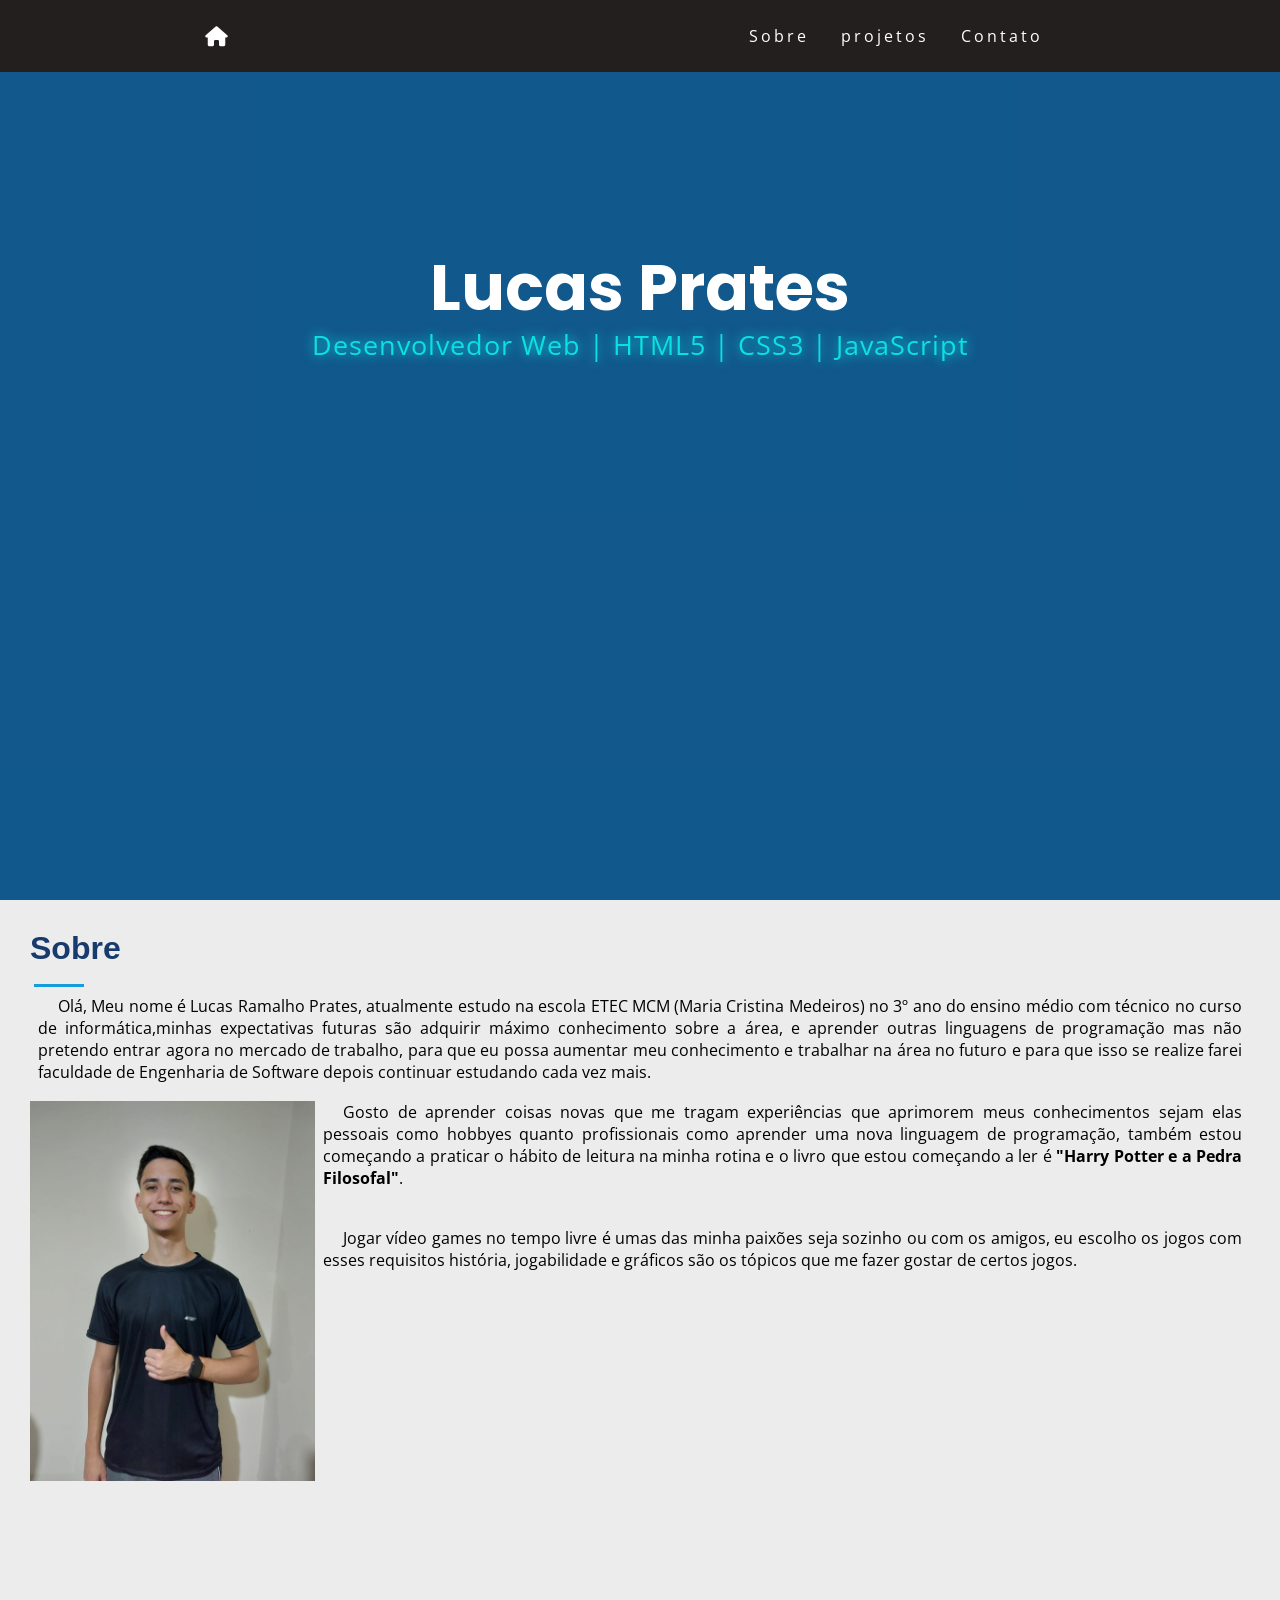
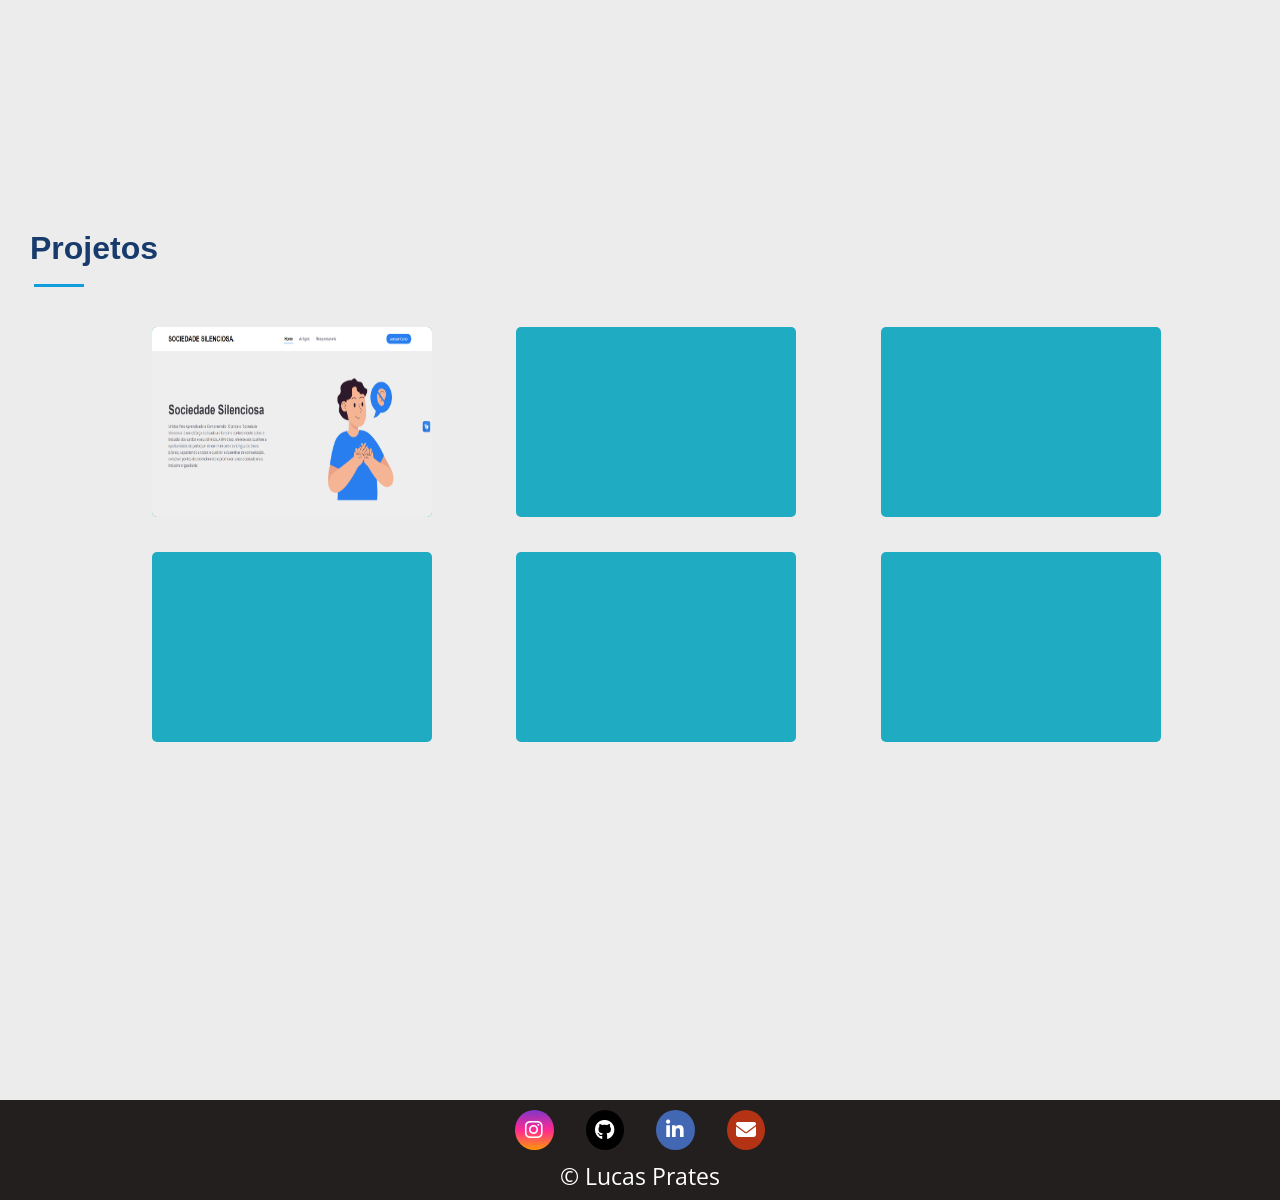
==== commit 80a48aa2: "Add files via upload" ====
--- a/index.html
+++ b/index.html
@@ -11,18 +11,18 @@
 </head>
 <body>
     
-      <header id="header">
+      <header>
           <nav>
-              <a class="home" href="#hero"><i class="fa-solid fa-house"></i></i></a>
+              <a class="home" href="#hero"><i class="fa-solid fa-house"></i></a>
             <div class="mobile-menu">
               <div class="line1"></div>
               <div class="line2"></div>
               <div class="line3"></div>
             </div>
             <ul class="nav-list">
-              <li><a href="#about"></i>About</a></li>
-              <li><a href="#projects"></i>Projects</a></li>
-              <li><a href="#footer"></i>Contact</a></li>
+              <li><a href="#about"></i>Sobre</a></li>
+              <li><a href="#projects"></i>projetos</a></li>
+              <li><a href="#footer"></i>Contato</a></li>
             </ul>
           </nav>
       </header><!--Fim Menu-->
--- a/assets/css/style.css
+++ b/assets/css/style.css
@@ -1,5 +1,6 @@
 @import url('https://fonts.googleapis.com/css2?family=Poppins:wght@200;300;400;500;600&display=swap');
 
+/* Reset CSS*/
 * {
     margin: 0;
     padding: 0;
@@ -7,6 +8,7 @@
     font-family: "Open Sans", sans-serif;
 }
 
+/* Gerais*/
 :root {
     --ciano: rgb(13, 224, 224);
     --fundo: #ececec;
@@ -72,12 +74,9 @@
 }
   
 .nav-list {
+    align-items: center;
     list-style: none;
     display: flex;
-}
-
-.nav-list a{
-    text-decoration: none;
 }
 
 .nav-list li {
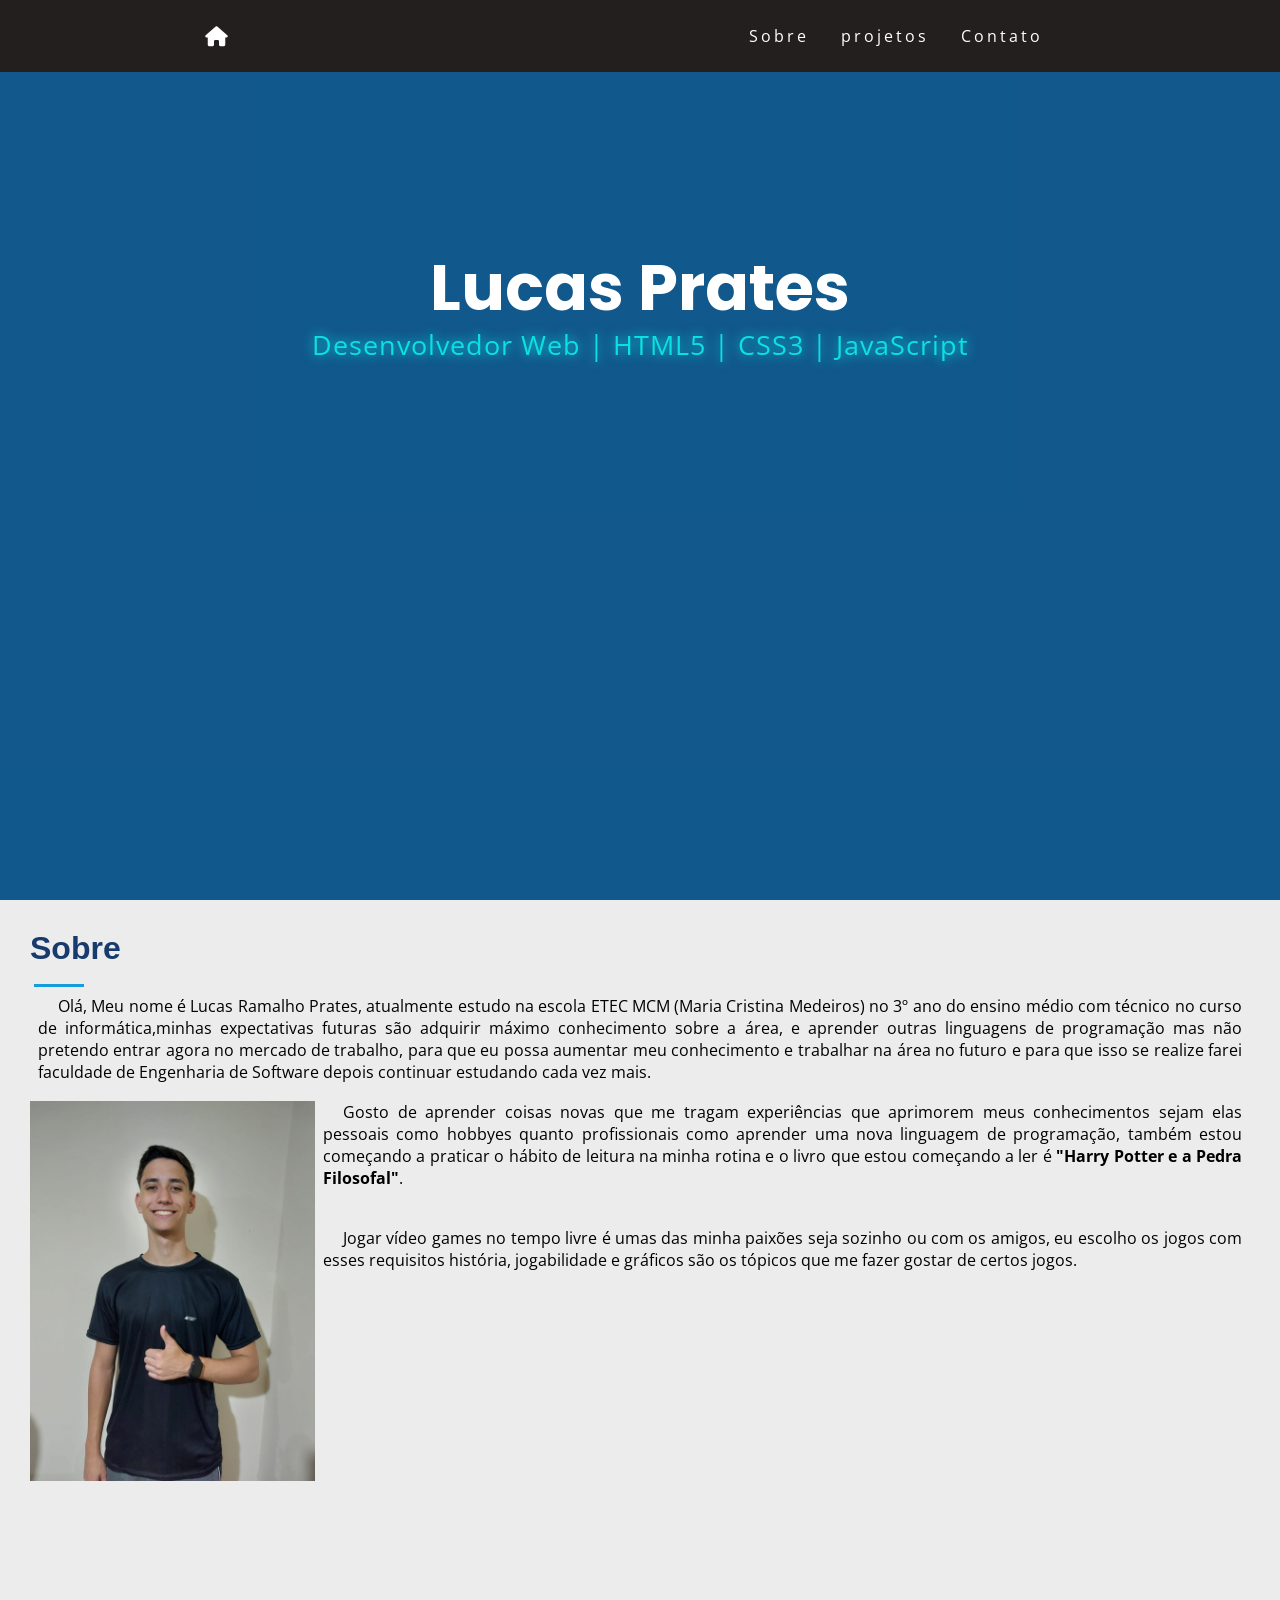
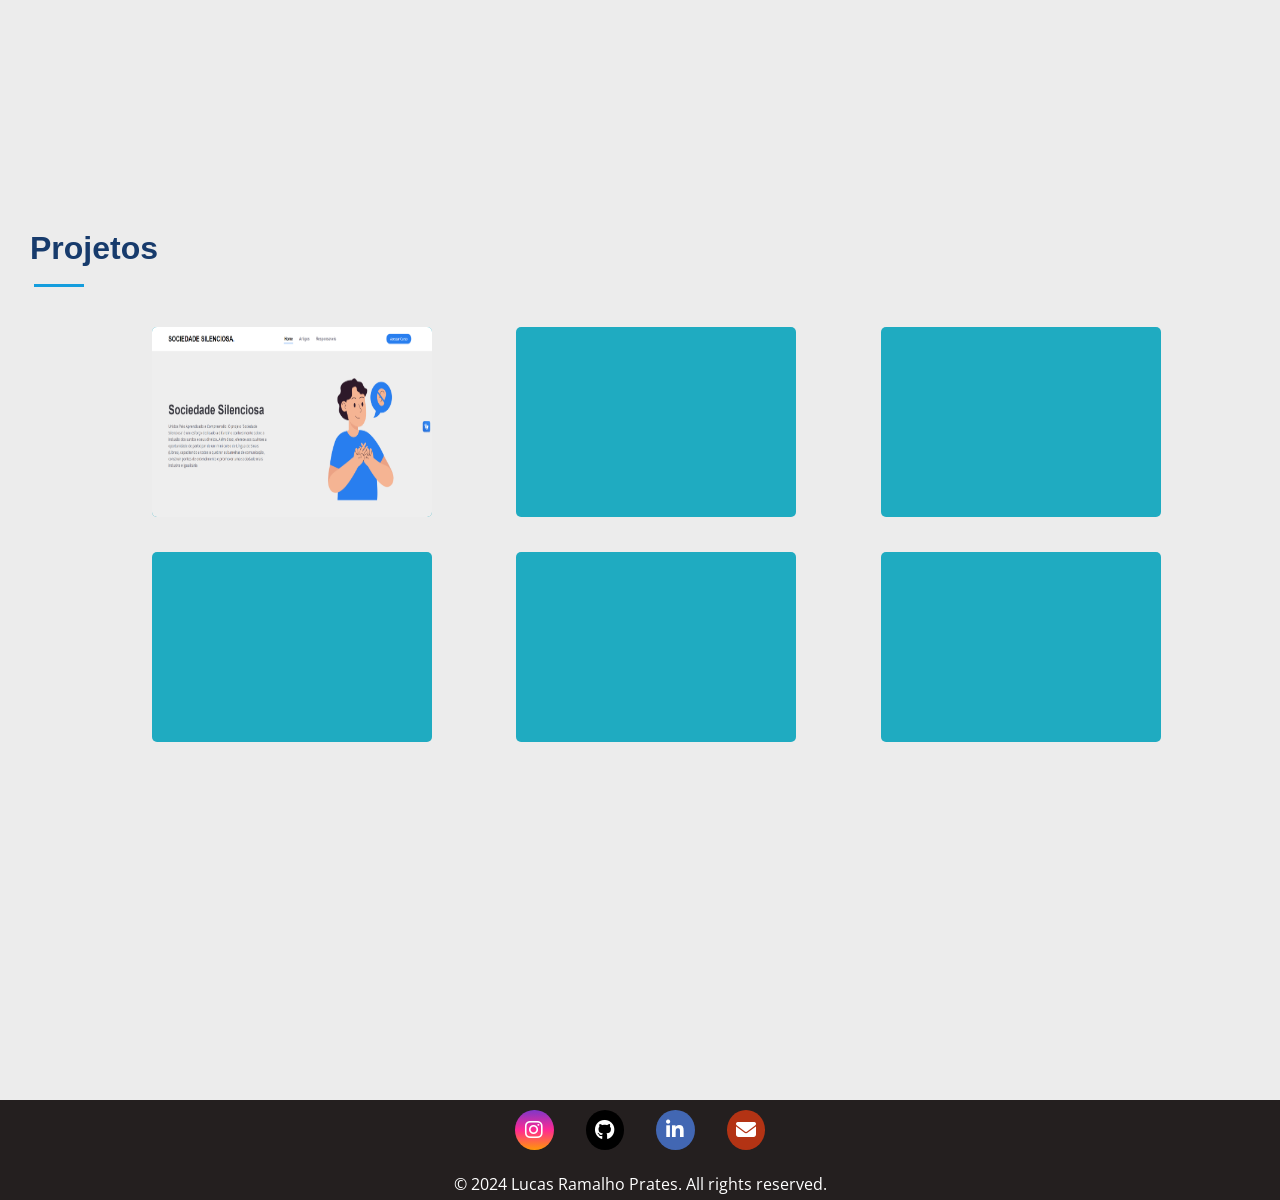
==== commit 15a9307c: "Add files via upload" ====
--- a/index.html
+++ b/index.html
@@ -104,13 +104,13 @@
               <a href="https://www.linkedin.com/in/lucas-prates-8191b51a1/" class="footer-link" id="linkedin">
                 <i class="fa-brands fa-linkedin-in"></i>
               </a>
-              <a href="" class="footer-link" id="email">
+              <a href="https://mail.google.com/mailu/0/#inbox" class="footer-link" id="email">
                 <i class="fa-solid fa-envelope"></i>
               </a>
             </div>
           </div>
         </div>
-        <p>&copy Lucas Prates</p>
+        <p>&copy 2024 Lucas Ramalho Prates. All rights reserved.</p>
       </footer><!--Fim Footer-->
       
     <script src="assets/js/script.js"></script>
--- a/assets/css/style.css
+++ b/assets/css/style.css
@@ -347,8 +347,8 @@
 
 footer p {
     color: #fff;
-    font-size: 23px;
-    padding-top: 10px;
+    font-size: 16px;
+    padding-top: 23px;
     text-align: center;
     background: #241f1f;
 }
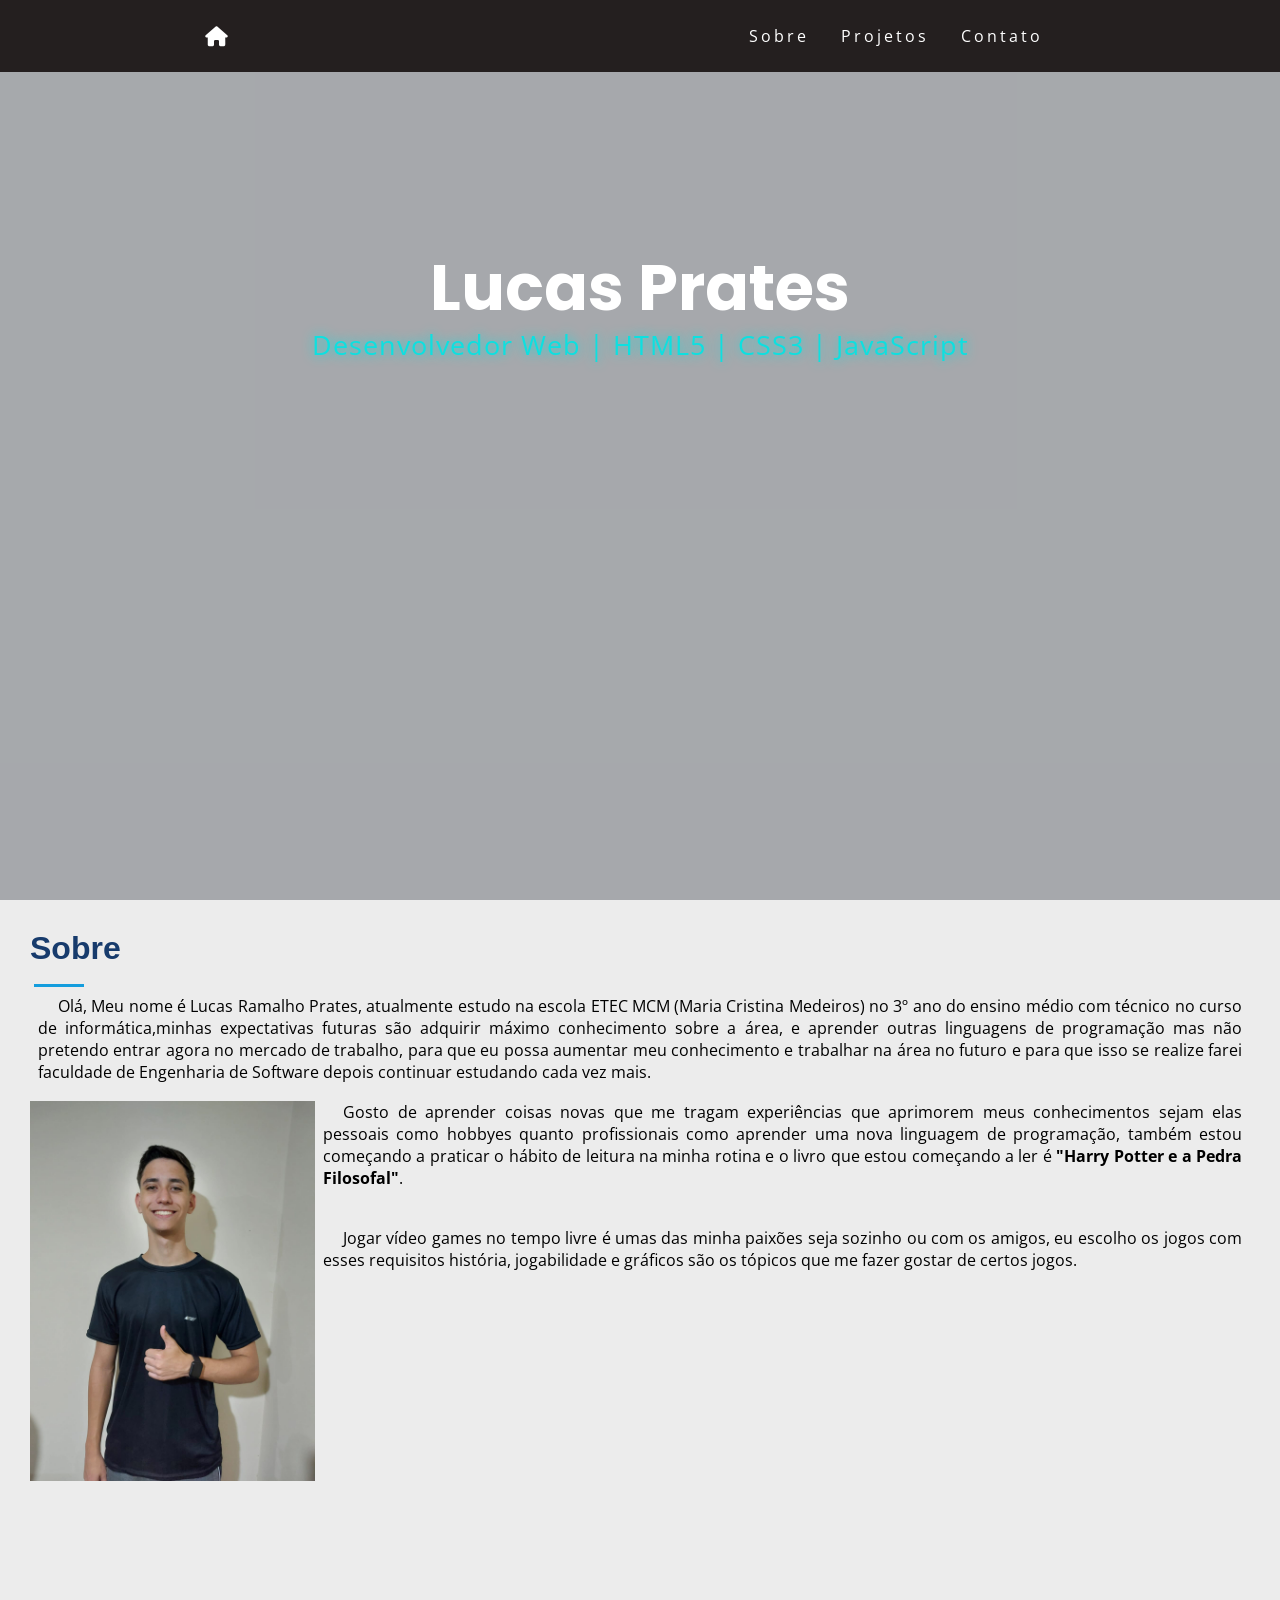
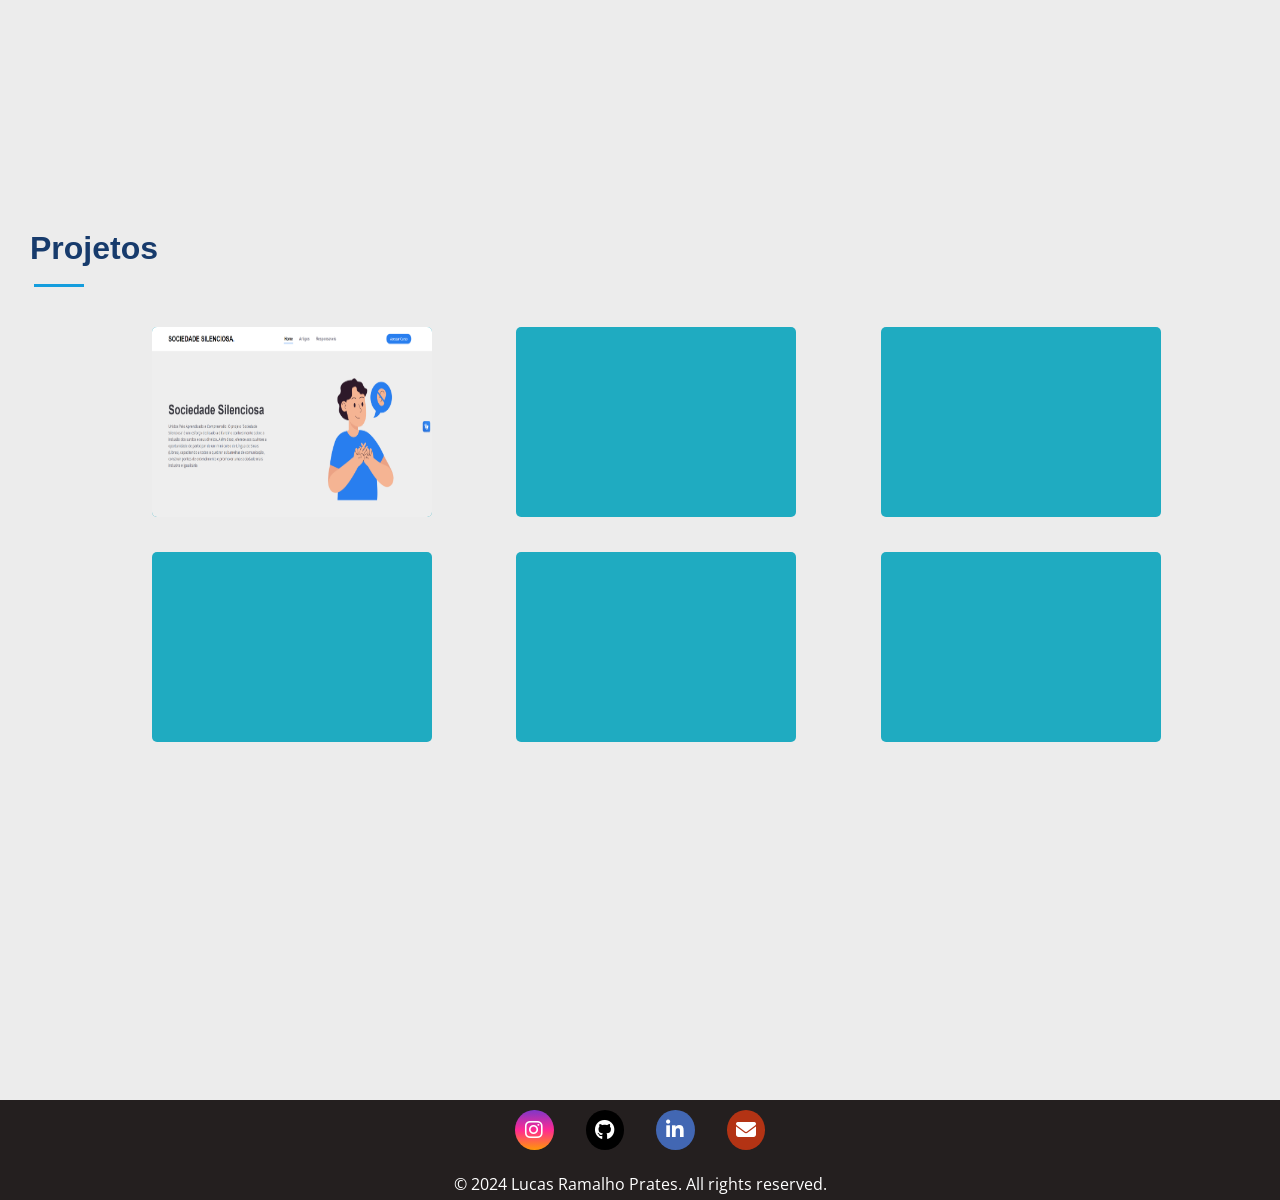
==== commit 36d1a945: "Add files via upload" ====
--- a/index.html
+++ b/index.html
@@ -21,7 +21,7 @@
             </div>
             <ul class="nav-list">
               <li><a href="#about"></i>Sobre</a></li>
-              <li><a href="#projects"></i>projetos</a></li>
+              <li><a href="#projects"></i>Projetos</a></li>
               <li><a href="#footer"></i>Contato</a></li>
             </ul>
           </nav>
--- a/assets/css/style.css
+++ b/assets/css/style.css
@@ -135,11 +135,10 @@
       right: 0;
       width: 50vw;
       height: 92vh;
-      background: #778899;
+      background: #241f1f;
       flex-direction: column;
       align-items: center;
       justify-content: space-around;
-      border-top: 1px solid #708090;
       transform: translateX(100%);
       transition: 0.3s ease-in;
     }
@@ -159,7 +158,9 @@
 #hero {
     width: 100%;
     height: 100vh;
-    background: #1779be;
+    background: url('https://img.freepik.com/fotos-gratis/3d-paisagem-montanhosa-com-ceu-por-do-sol_1048-11202.jpg') center;
+    background-repeat: no-repeat;
+    background-size: cover;
 
     align-items: center;
     justify-content: center;
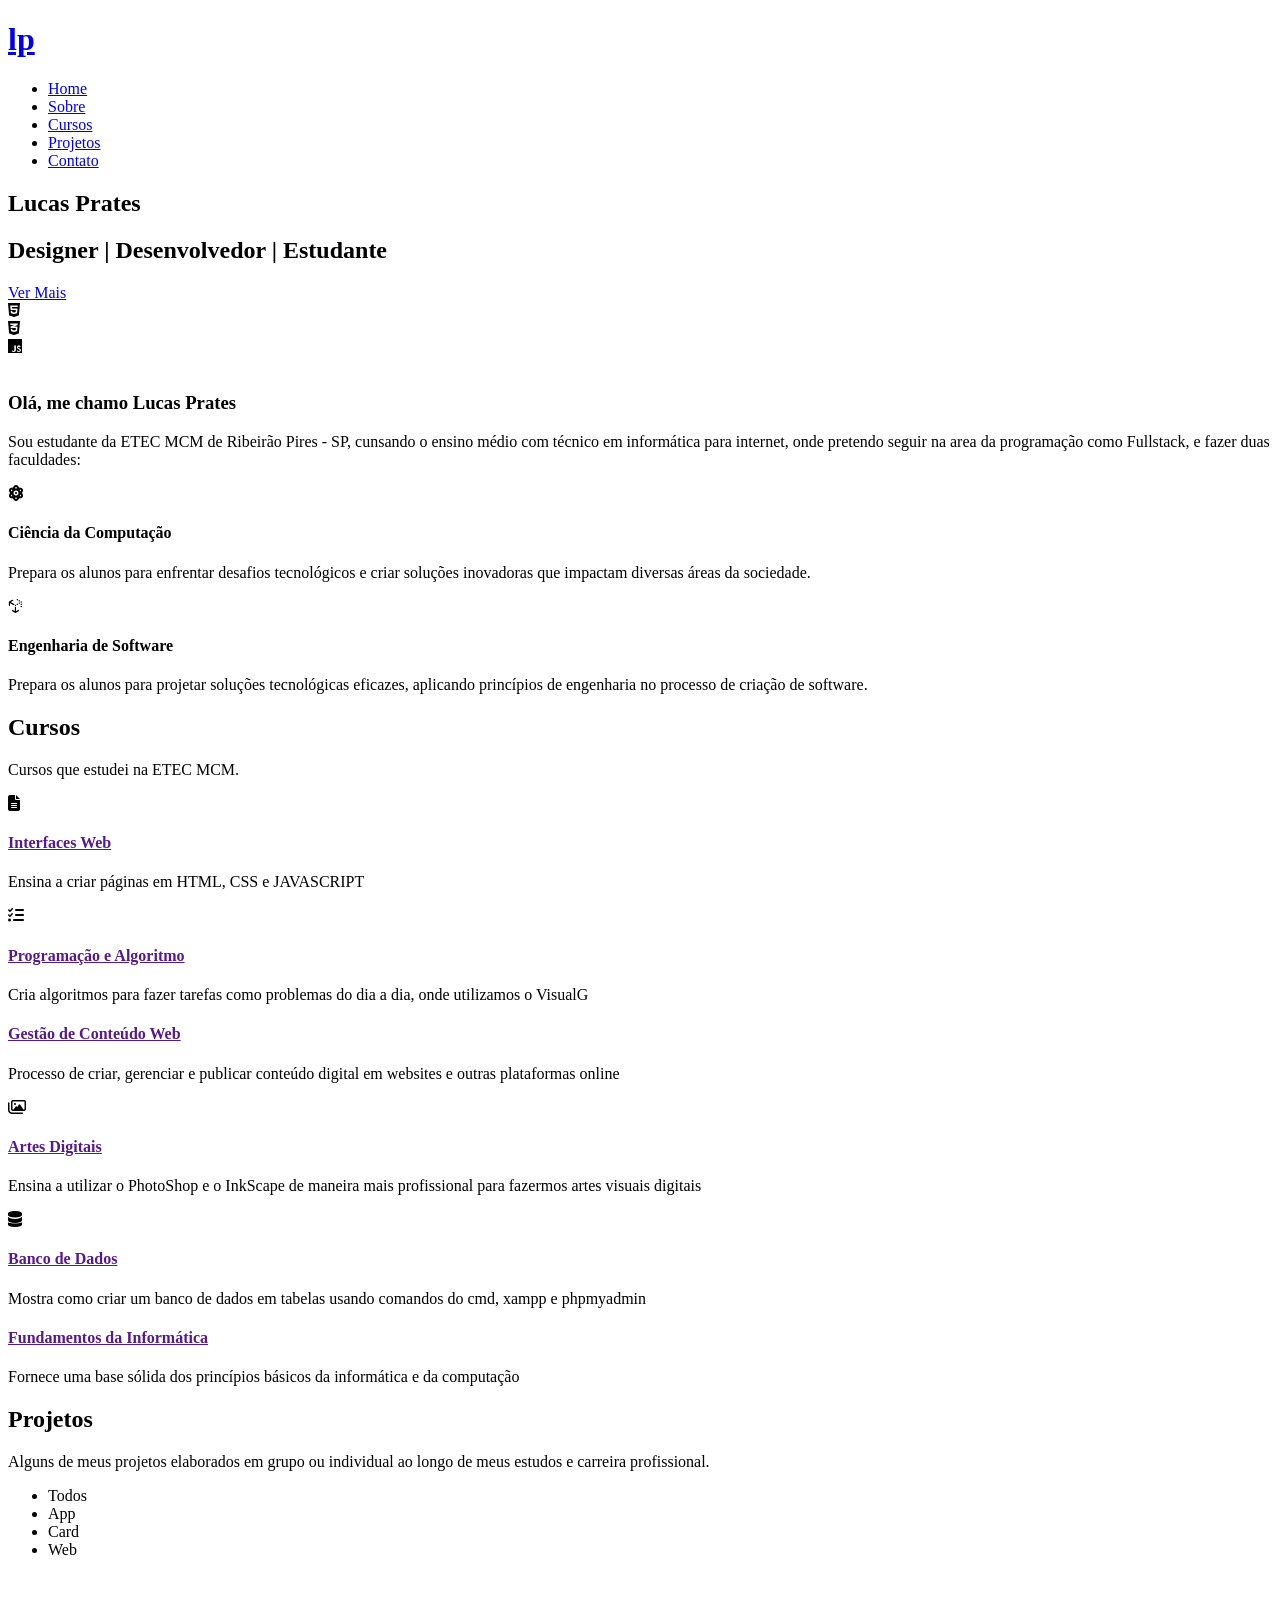
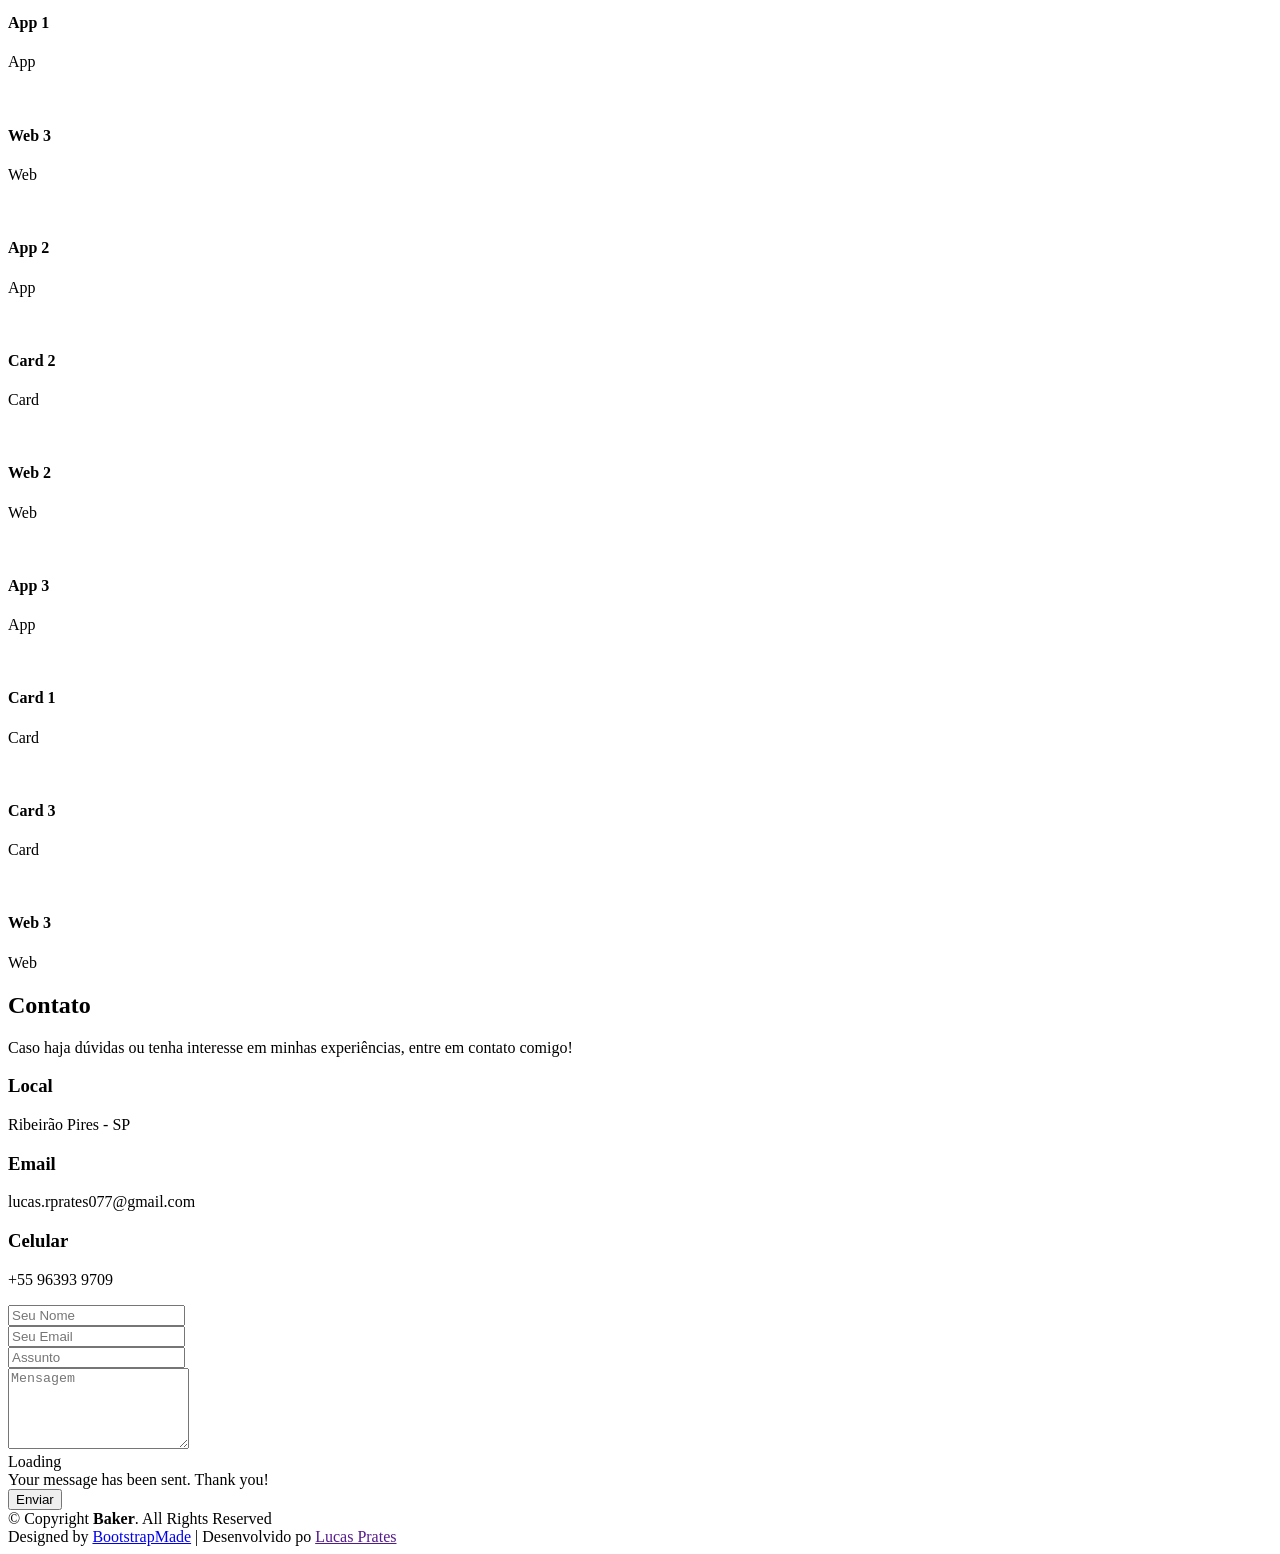
==== commit 93c2549f: "Add files via upload" ====
--- a/index.html
+++ b/index.html
@@ -1,120 +1,434 @@
 <!DOCTYPE html>
-<html lang="pt-br">
+<html lang="en">
+
 <head>
-    <meta charset="UTF-8">
-    <meta name="viewport" content="width=device-width, initial-scale=1.0">
-    <link href="https://fonts.googleapis.com/css?family=Open+Sans:300,300i,400,400i,600,600i,700,700i|Raleway:300,300i,400,400i,500,500i,600,600i,700,700i|Poppins:300,300i,400,400i,500,500i,600,600i,700,700i" rel="stylesheet">
-    <link rel="stylesheet" href="https://cdnjs.cloudflare.com/ajax/libs/font-awesome/6.5.1/css/all.min.css" integrity="sha512-DTOQO9RWCH3ppGqcWaEA1BIZOC6xxalwEsw9c2QQeAIftl+Vegovlnee1c9QX4TctnWMn13TZye+giMm8e2LwA==" crossorigin="anonymous" referrerpolicy="no-referrer" />
-    <link rel="shortcut icon" href="https://cdn-icons-png.flaticon.com/512/6819/6819255.png" type="image/x-icon">
-    <link rel="stylesheet" href="assets/css/style.css">
-    <title>Portfolio</title>
+  <meta charset="utf-8">
+  <meta content="width=device-width, initial-scale=1.0" name="viewport">
+
+  <title>Portfolio</title>
+  <meta content="" name="description">
+  <meta content="" name="keywords">
+
+  <!-- Favicons -->
+  <link href="assets/img/favicon.png" rel="icon">
+  <link href="assets/img/apple-touch-icon.png" rel="apple-touch-icon">
+
+  <!-- Google Fonts -->
+  <link rel="stylesheet" href="https://cdnjs.cloudflare.com/ajax/libs/font-awesome/6.5.2/css/all.min.css">
+  <link href="https://fonts.googleapis.com/css?family=Open+Sans:300,300i,400,400i,600,600i,700,700i|Raleway:300,300i,400,400i,500,500i,600,600i,700,700i|Poppins:300,300i,400,400i,500,500i,600,600i,700,700i" rel="stylesheet">
+
+  <!-- Vendor CSS Files -->
+  <link href="assets/vendor/bootstrap/css/bootstrap.min.css" rel="stylesheet">
+  <link href="assets/vendor/bootstrap-icons/bootstrap-icons.css" rel="stylesheet">
+  <link href="assets/vendor/boxicons/css/boxicons.min.css" rel="stylesheet">
+  <link href="assets/vendor/glightbox/css/glightbox.min.css" rel="stylesheet">
+  <link href="assets/vendor/swiper/swiper-bundle.min.css" rel="stylesheet">
+
+  <!-- Template Main CSS File -->
+  <link href="assets/css/style.css" rel="stylesheet">
+
+  <!-- =======================================================
+  * Template Name: Baker
+  * Template URL: https://bootstrapmade.com/baker-free-onepage-bootstrap-theme/
+  * Updated: Mar 17 2024 with Bootstrap v5.3.3
+  * Author: BootstrapMade.com
+  * License: https://bootstrapmade.com/license/
+  ======================================================== -->
 </head>
+
 <body>
-    
-      <header>
-          <nav>
-              <a class="home" href="#hero"><i class="fa-solid fa-house"></i></a>
-            <div class="mobile-menu">
-              <div class="line1"></div>
-              <div class="line2"></div>
-              <div class="line3"></div>
-            </div>
-            <ul class="nav-list">
-              <li><a href="#about"></i>Sobre</a></li>
-              <li><a href="#projects"></i>Projetos</a></li>
-              <li><a href="#footer"></i>Contato</a></li>
+
+  <!-- ======= Header ======= -->
+  <header id="header" class="fixed-top header-transparent">
+    <div class="container d-flex align-items-center justify-content-between">
+
+      <h1 class="logo"><a href="index.html">lp</a></h1>
+      <!-- Uncomment below if you prefer to use an image logo -->
+      <!-- <a href="index.html" class="logo"><img src="assets/img/logo.png" alt="" class="img-fluid"></a>-->
+
+      <nav id="navbar" class="navbar">
+        <ul>
+          <li><a class="nav-link scrollto active" href="#hero">Home</a></li>
+          <li><a class="nav-link scrollto" href="#about">Sobre</a></li>
+          <li><a class="nav-link scrollto" href="#services">Cursos</a></li>
+          <li><a class="nav-link scrollto " href="#portfolio">Projetos</a></li>
+          <li><a class="nav-link scrollto" href="#contact">Contato</a></li>
+        </ul>
+        <i class="bi bi-list mobile-nav-toggle"></i>
+      </nav><!-- .navbar -->
+
+    </div>
+  </header><!-- End Header -->
+
+  <!-- ======= Hero Section ======= -->
+  <section id="hero" class="d-flex align-items-center justify-content-center">
+    <div class="container position-relative">
+      <h1>Lucas Prates</h1>
+      <h2>Designer | Desenvolvedor | Estudante</h2>
+      <a href="#about" class="btn-get-started scrollto">Ver Mais</a>
+    </div>
+  </section><!-- End Hero -->
+
+  <main id="main">
+
+    <!-- ======= Clients Section ======= -->
+    <section id="clients" class="clients section-bg">
+      <div class="container">
+
+        <div class="row">
+
+          <div class="col-lg-2 col-md-4 col-6 d-flex align-items-center justify-content-center">
+            <i id="html" class="fa-brands fa-html5"></i>
+          </div>
+
+          <div class="col-lg-2 col-md-4 col-6 d-flex align-items-center justify-content-center">
+            <i id="css" class="fa-brands fa-css3-alt"></i>
+          </div>
+
+          <div class="col-lg-2 col-md-4 col-6 d-flex align-items-center justify-content-center">
+            <i id="js" class="fa-brands fa-js"></i>
+          </div>
+
+        </div>
+
+      </div>
+    </section><!-- End Clients Section -->
+
+    <!-- ======= About Section ======= -->
+    <section id="about" class="about">
+      <div class="container">
+
+        <div class="row">
+          <div class="col-lg-6">
+            <img src="assets/img/about.jpg" class="img-fluid" alt="">
+          </div>
+          <div class="col-lg-6 pt-4 pt-lg-0">
+            <h3>Olá, me chamo Lucas Prates</h3>
+            <p>
+              Sou estudante da ETEC MCM de Ribeirão Pires - SP, cunsando o ensino médio com técnico em
+              informática para internet, onde pretendo seguir na area da programação como Fullstack, e 
+              fazer duas faculdades:
+            </p>
+            <div class="row">
+              <div class="col-md-6">
+                <i class="fa-solid fa-atom"></i>
+                <h4>Ciência da Computação</h4>
+                <p>Prepara os alunos para enfrentar desafios tecnológicos e criar soluções inovadoras que impactam diversas áreas da sociedade.</p>
+              </div>
+              <div class="col-md-6">
+                <i class="fa-brands fa-uncharted"></i>
+                <h4>Engenharia de Software</h4>
+                <p>Prepara os alunos para projetar soluções tecnológicas eficazes, aplicando princípios de engenharia no processo de criação de software.</p>
+              </div>
+            </div>
+          </div>
+        </div>
+
+      </div>
+    </section><!-- End About Section -->
+
+    <!-- ======= Services Section ======= -->
+    <section id="services" class="services">
+      <div class="container">
+
+        <div class="section-title">
+          <h2>Cursos</h2>
+          <p>Cursos que estudei na ETEC MCM.</p>
+        </div>
+
+        <div class="row">
+
+          <div class="col-lg-4 col-md-6 d-flex align-items-stretch" data-aos="zoom-in" data-aos-delay="100">
+            <div class="icon-box iconbox-blue">
+              <div class="icon">
+                <i class="fa-solid fa-file-lines"></i>
+              </div>
+              <h4><a href="">Interfaces Web</a></h4>
+              <p>Ensina a criar páginas em HTML, CSS e JAVASCRIPT</p>
+            </div>
+          </div>
+
+          <div class="col-lg-4 col-md-6 d-flex align-items-stretch mt-4 mt-md-0" data-aos="zoom-in" data-aos-delay="200">
+            <div class="icon-box iconbox-orange ">
+              <div class="icon">
+                <i class="fa-solid fa-list-check"></i>
+              </div>
+              <h4><a href="">Programação e Algoritmo</a></h4>
+              <p>Cria algoritmos para fazer tarefas como problemas do dia a dia, onde utilizamos o VisualG</p>
+            </div>
+          </div>
+
+          <div class="col-lg-4 col-md-6 d-flex align-items-stretch mt-4 mt-lg-0" data-aos="zoom-in" data-aos-delay="300">
+            <div class="icon-box iconbox-pink">
+              <div class="icon">
+                <i class="bx bx-tachometer"></i>
+              </div>
+              <h4><a href="">Gestão de Conteúdo Web</a></h4>
+              <p>Processo de criar, gerenciar e publicar conteúdo digital em websites e outras plataformas online</p>
+            </div>
+          </div>
+
+          <div class="col-lg-4 col-md-6 d-flex align-items-stretch mt-4" data-aos="zoom-in" data-aos-delay="100">
+            <div class="icon-box iconbox-yellow">
+              <div class="icon">
+                <i class="fa-regular fa-images"></i>
+              </div>
+              <h4><a href="">Artes Digitais</a></h4>
+              <p>Ensina a utilizar o PhotoShop e o InkScape de maneira mais profissional para fazermos artes visuais digitais</p>
+            </div>
+          </div>
+
+          <div class="col-lg-4 col-md-6 d-flex align-items-stretch mt-4" data-aos="zoom-in" data-aos-delay="200">
+            <div class="icon-box iconbox-red">
+              <div class="icon">
+                <i class="fa-solid fa-database"></i>
+              </div>
+              <h4><a href="">Banco de Dados</a></h4>
+              <p>Mostra como criar um banco de dados em tabelas usando comandos do cmd, xampp e phpmyadmin</p>
+            </div>
+          </div>
+
+          <div class="col-lg-4 col-md-6 d-flex align-items-stretch mt-4" data-aos="zoom-in" data-aos-delay="300">
+            <div class="icon-box iconbox-teal">
+              <div class="icon">
+                <i class="bx bx-arch"></i>
+              </div>
+              <h4><a href="">Fundamentos da Informática</a></h4>
+              <p>Fornece uma base sólida dos princípios básicos da informática e da computação</p>
+            </div>
+          </div>
+
+        </div>
+
+      </div>
+    </section><!-- End Services Section -->
+
+    <!-- ======= Portfolio Section ======= -->
+    <section id="portfolio" class="portfolio">
+      <div class="container">
+
+        <div class="section-title">
+          <h2>Projetos</h2>
+          <p>Alguns de meus projetos elaborados em grupo ou individual ao longo de meus estudos e carreira profissional.</p>
+        </div>
+
+        <div class="row">
+          <div class="col-lg-12 d-flex justify-content-center">
+            <ul id="portfolio-flters">
+              <li data-filter="*" class="filter-active">Todos</li>
+              <li data-filter=".filter-app">App</li>
+              <li data-filter=".filter-card">Card</li>
+              <li data-filter=".filter-web">Web</li>
             </ul>
-          </nav>
-      </header><!--Fim Menu-->
-
-      <section id="hero">
-        <div class="hero-container">
-          <h1>Lucas Prates</h1>
-          <span>Desenvolvedor Web | HTML5 | CSS3 | JavaScript</span>
-        </div>
-      </section><!--Fim Hero-->
-
-      <section id="about">
-            <div class="about">
-              <h2>Sobre</h2>
-              <p>
-                Olá, Meu nome é Lucas Ramalho Prates, atualmente estudo na escola ETEC MCM (Maria Cristina Medeiros) 
-                no 3º ano do ensino médio com técnico no curso de informática,minhas expectativas futuras são 
-                adquirir máximo conhecimento sobre a área, e aprender outras linguagens de programação mas não pretendo
-                entrar agora no mercado de trabalho, para que eu possa aumentar meu conhecimento e trabalhar na área no 
-                futuro e para que isso se realize farei faculdade de Engenharia de Software depois continuar estudando cada vez mais.
-              </p>
-            </div>
-
-            <div class="info1">
-              <img class="img-about" src="assets/img/WhatsApp Image 2024-04-24 at 20.59.07.jpeg" alt="Foto de Lucas Prates">
-              <div class="info2">             
-                  <p>
-                    Gosto de aprender coisas novas que me tragam experiências que aprimorem meus 
-                    conhecimentos sejam elas pessoais como hobbyes quanto profissionais como 
-                    aprender uma nova linguagem de programação, também estou começando a praticar 
-                    o hábito de leitura na minha rotina e o livro que estou começando a ler é 
-                    <strong>"Harry Potter e a Pedra Filosofal"</strong>.     
-                  </p><br>
-                  <p>
-                    Jogar vídeo games no tempo livre é umas das minha paixões seja sozinho ou com os amigos, 
-                    eu escolho os jogos com esses requisitos história, jogabilidade e gráficos são os tópicos 
-                    que me fazer gostar de certos jogos.
-                  </p>
-              </div>
-            </div>
-      </section><!--Fim About-->
-
-      <section id="projects">
-        <h2>Projetos</h2>
-        <div class="proje">
-          <a target="_blank" href="https://giovanarochaz.github.io/SociedadeSilenciosa/">
-              <div class="projetos">
-                  <img src="assets/img/sitefeira.PNG" alt="">
-              </div>
-          </a>
-          <div class="projetos">
-              
-          </div>
-          <div class="projetos">
-              
-          </div>
-          <div class="projetos">
-              
-          </div>
-          <div class="projetos">
-              
-          </div>
-          <div class="projetos">
-              
-          </div>
-      </div>
-      </section><!--Fim Projects-->
-
-      <footer id="footer">
-        <div class="text">
-          <div class="info-footer">
-            <div id="footer_social_media">
-              <a href="https://www.instagram.com/prateslr/" class="footer-link" id="instagram">
-                <i class="fa-brands fa-instagram"></i>
-              </a>
-              <a href="https://github.com/DevLucasP" class="footer-link" id="github">
-                <i class="fa-brands fa-github"></i>
-              </a>
-              <a href="https://www.linkedin.com/in/lucas-prates-8191b51a1/" class="footer-link" id="linkedin">
-                <i class="fa-brands fa-linkedin-in"></i>
-              </a>
-              <a href="https://mail.google.com/mailu/0/#inbox" class="footer-link" id="email">
-                <i class="fa-solid fa-envelope"></i>
-              </a>
-            </div>
-          </div>
-        </div>
-        <p>&copy 2024 Lucas Ramalho Prates. All rights reserved.</p>
-      </footer><!--Fim Footer-->
-      
-    <script src="assets/js/script.js"></script>
+          </div>
+        </div>
+
+        <div class="row portfolio-container">
+
+          <div class="col-lg-4 col-md-6 portfolio-item filter-app">
+            <img src="assets/img/portfolio/portfolio-1.jpg" class="img-fluid" alt="">
+            <div class="portfolio-info">
+              <h4>App 1</h4>
+              <p>App</p>
+              <a href="assets/img/portfolio/portfolio-1.jpg" data-gallery="portfolioGallery" class="portfolio-lightbox preview-link" title="App 1"><i class="bx bx-plus"></i></a>
+              <a href="portfolio-details.html" data-gallery="portfolioDetailsGallery" data-glightbox="type: external" class="portfolio-details-lightbox details-link" title="Portfolio Details"><i class="bx bx-link"></i></a>
+            </div>
+          </div>
+
+          <div class="col-lg-4 col-md-6 portfolio-item filter-web">
+            <img src="assets/img/portfolio/portfolio-2.jpg" class="img-fluid" alt="">
+            <div class="portfolio-info">
+              <h4>Web 3</h4>
+              <p>Web</p>
+              <a href="assets/img/portfolio/portfolio-2.jpg" data-gallery="portfolioGallery" class="portfolio-lightbox preview-link" title="Web 3"><i class="bx bx-plus"></i></a>
+              <a href="portfolio-details.html" data-gallery="portfolioDetailsGallery" data-glightbox="type: external" class="portfolio-details-lightbox details-link" title="Portfolio Details"><i class="bx bx-link"></i></a>
+            </div>
+          </div>
+
+          <div class="col-lg-4 col-md-6 portfolio-item filter-app">
+            <img src="assets/img/portfolio/portfolio-3.jpg" class="img-fluid" alt="">
+            <div class="portfolio-info">
+              <h4>App 2</h4>
+              <p>App</p>
+              <a href="assets/img/portfolio/portfolio-3.jpg" data-gallery="portfolioGallery" class="portfolio-lightbox preview-link" title="App 2"><i class="bx bx-plus"></i></a>
+              <a href="portfolio-details.html" data-gallery="portfolioDetailsGallery" data-glightbox="type: external" class="portfolio-details-lightbox details-link" title="Portfolio Details"><i class="bx bx-link"></i></a>
+            </div>
+          </div>
+
+          <div class="col-lg-4 col-md-6 portfolio-item filter-card">
+            <img src="assets/img/portfolio/portfolio-4.jpg" class="img-fluid" alt="">
+            <div class="portfolio-info">
+              <h4>Card 2</h4>
+              <p>Card</p>
+              <a href="assets/img/portfolio/portfolio-4.jpg" data-gallery="portfolioGallery" class="portfolio-lightbox preview-link" title="Card 2"><i class="bx bx-plus"></i></a>
+              <a href="portfolio-details.html" data-gallery="portfolioDetailsGallery" data-glightbox="type: external" class="portfolio-details-lightbox details-link" title="Portfolio Details"><i class="bx bx-link"></i></a>
+            </div>
+          </div>
+
+          <div class="col-lg-4 col-md-6 portfolio-item filter-web">
+            <img src="assets/img/portfolio/portfolio-5.jpg" class="img-fluid" alt="">
+            <div class="portfolio-info">
+              <h4>Web 2</h4>
+              <p>Web</p>
+              <a href="assets/img/portfolio/portfolio-5.jpg" data-gallery="portfolioGallery" class="portfolio-lightbox preview-link" title="Web 2"><i class="bx bx-plus"></i></a>
+              <a href="portfolio-details.html" data-gallery="portfolioDetailsGallery" data-glightbox="type: external" class="portfolio-details-lightbox details-link" title="Portfolio Details"><i class="bx bx-link"></i></a>
+            </div>
+          </div>
+
+          <div class="col-lg-4 col-md-6 portfolio-item filter-app">
+            <img src="assets/img/portfolio/portfolio-6.jpg" class="img-fluid" alt="">
+            <div class="portfolio-info">
+              <h4>App 3</h4>
+              <p>App</p>
+              <a href="assets/img/portfolio/portfolio-6.jpg" data-gallery="portfolioGallery" class="portfolio-lightbox preview-link" title="App 3"><i class="bx bx-plus"></i></a>
+              <a href="portfolio-details.html" data-gallery="portfolioDetailsGallery" data-glightbox="type: external" class="portfolio-details-lightbox details-link" title="Portfolio Details"><i class="bx bx-link"></i></a>
+            </div>
+          </div>
+
+          <div class="col-lg-4 col-md-6 portfolio-item filter-card">
+            <img src="assets/img/portfolio/portfolio-7.jpg" class="img-fluid" alt="">
+            <div class="portfolio-info">
+              <h4>Card 1</h4>
+              <p>Card</p>
+              <a href="assets/img/portfolio/portfolio-7.jpg" data-gallery="portfolioGallery" class="portfolio-lightbox preview-link" title="Card 1"><i class="bx bx-plus"></i></a>
+              <a href="portfolio-details.html" data-gallery="portfolioDetailsGallery" data-glightbox="type: external" class="portfolio-details-lightbox details-link" title="Portfolio Details"><i class="bx bx-link"></i></a>
+            </div>
+          </div>
+
+          <div class="col-lg-4 col-md-6 portfolio-item filter-card">
+            <img src="assets/img/portfolio/portfolio-8.jpg" class="img-fluid" alt="">
+            <div class="portfolio-info">
+              <h4>Card 3</h4>
+              <p>Card</p>
+              <a href="assets/img/portfolio/portfolio-8.jpg" data-gallery="portfolioGallery" class="portfolio-lightbox preview-link" title="Card 3"><i class="bx bx-plus"></i></a>
+              <a href="portfolio-details.html" data-gallery="portfolioDetailsGallery" data-glightbox="type: external" class="portfolio-details-lightbox details-link" title="Portfolio Details"><i class="bx bx-link"></i></a>
+            </div>
+          </div>
+
+          <div class="col-lg-4 col-md-6 portfolio-item filter-web">
+            <img src="assets/img/portfolio/portfolio-9.jpg" class="img-fluid" alt="">
+            <div class="portfolio-info">
+              <h4>Web 3</h4>
+              <p>Web</p>
+              <a href="assets/img/portfolio/portfolio-9.jpg" data-gallery="portfolioGallery" class="portfolio-lightbox preview-link" title="Web 3"><i class="bx bx-plus"></i></a>
+              <a href="portfolio-details.html" data-gallery="portfolioDetailsGallery" data-glightbox="type: external" class="portfolio-details-lightbox details-link" title="Portfolio Details"><i class="bx bx-link"></i></a>
+            </div>
+          </div>
+
+        </div>
+
+      </div>
+    </section><!-- End Portfolio Section -->
+
+    <!-- ======= Contact Section ======= -->
+    <section id="contact" class="contact">
+      <div class="parallax">
+        <div class="container">
+          <div class="section-title">
+            <h2>Contato</h2>
+            <p>Caso haja dúvidas ou tenha interesse em minhas experiências, entre em contato comigo!</p>
+          </div>
+
+          <div class="row">
+            <div class="col-lg-6">
+              <div class="row">
+                <div class="col-md-12">
+                  <div class="info-box">
+                    <i class="bx bx-map"></i>
+                    <h3>Local</h3>
+                    <p>Ribeirão Pires - SP</p>
+                  </div>
+                </div>
+                <div class="col-md-6">
+                  <div class="info-box mt-4">
+                    <i class="bx bx-envelope"></i>
+                    <h3>Email</h3>
+                    <p>lucas.rprates077@gmail.com</p>
+                  </div>
+                </div>
+                <div class="col-md-6">
+                  <div class="info-box mt-4">
+                    <i class="bx bx-phone-call"></i>
+                    <h3>Celular</h3>
+                    <p>+55 96393 9709</p>
+                  </div>
+                </div>
+              </div>
+            </div>
+
+            <div class="col-lg-6">
+              <form action="forms/contact.php" method="post" role="form" class="php-email-form">
+                <div class="row">
+                  <div class="col-md-6 form-group">
+                    <input type="text" name="name" class="form-control" id="name" placeholder="Seu Nome" required>
+                  </div>
+                  <div class="col-md-6 form-group mt-3 mt-md-0">
+                    <input type="email" class="form-control" name="email" id="email" placeholder="Seu Email" required>
+                  </div>
+                </div>
+                <div class="form-group mt-3">
+                  <input type="text" class="form-control" name="subject" id="subject" placeholder="Assunto" required>
+                </div>
+                <div class="form-group mt-3">
+                  <textarea class="form-control" name="message" rows="5" placeholder="Mensagem" required></textarea>
+                </div>
+                <div class="my-3">
+                  <div class="loading">Loading</div>
+                  <div class="error-message"></div>
+                  <div class="sent-message">Your message has been sent. Thank you!</div>
+                </div>
+                <div class="text-center"><button type="submit">Enviar</button></div>
+              </form>
+            </div>
+          </div>
+        </div>
+      </div>
+    </section><!-- End Contact Section -->
+
+  </main><!-- End #main -->
+
+  <!-- ======= Footer ======= -->
+  <footer id="footer">
+
+    <div class="footer-top">
+      <div class="container">
+        <div class="row">
+      <div class="me-md-auto text-center text-md-start">
+        <div class="copyright">
+          &copy; Copyright <strong><span>Baker</span></strong>. All Rights Reserved
+        </div>
+        <div class="credits">
+          <!-- All the links in the footer should remain intact. -->
+          <!-- You can delete the links only if you purchased the pro version. -->
+          <!-- Licensing information: https://bootstrapmade.com/license/ -->
+          <!-- Purchase the pro version with working PHP/AJAX contact form: https://bootstrapmade.com/baker-free-onepage-bootstrap-theme/ -->
+          Designed by <a href="https://bootstrapmade.com/">BootstrapMade</a>
+          | Desenvolvido po <a href="">Lucas Prates</a>
+        </div>
+      </div>
+      <div class="social-links text-center text-md-right pt-3 pt-md-0">
+        <a href="#" class="twitter"><i class="bx bxl-twitter"></i></a>
+        <a href="#" class="facebook"><i class="bx bxl-facebook"></i></a>
+        <a href="#" class="instagram"><i class="bx bxl-instagram"></i></a>
+        <a href="#" class="google-plus"><i class="bx bxl-skype"></i></a>
+        <a href="#" class="linkedin"><i class="bx bxl-linkedin"></i></a>
+      </div>
+    </div>
+  </footer><!-- End Footer -->
+
+  <a href="#" class="back-to-top d-flex align-items-center justify-content-center"><i class="bi bi-arrow-up-short"></i></a>
+
+  <!-- Vendor JS Files -->
+  <script src="assets/vendor/purecounter/purecounter_vanilla.js"></script>
+  <script src="assets/vendor/bootstrap/js/bootstrap.bundle.min.js"></script>
+  <script src="assets/vendor/glightbox/js/glightbox.min.js"></script>
+  <script src="assets/vendor/isotope-layout/isotope.pkgd.min.js"></script>
+  <script src="assets/vendor/swiper/swiper-bundle.min.js"></script>
+  <script src="assets/vendor/php-email-form/validate.js"></script>
+
+  <!-- Template Main JS File -->
+  <script src="assets/js/main.js"></script>
+
 </body>
-</html>
-
-
+
+</html>
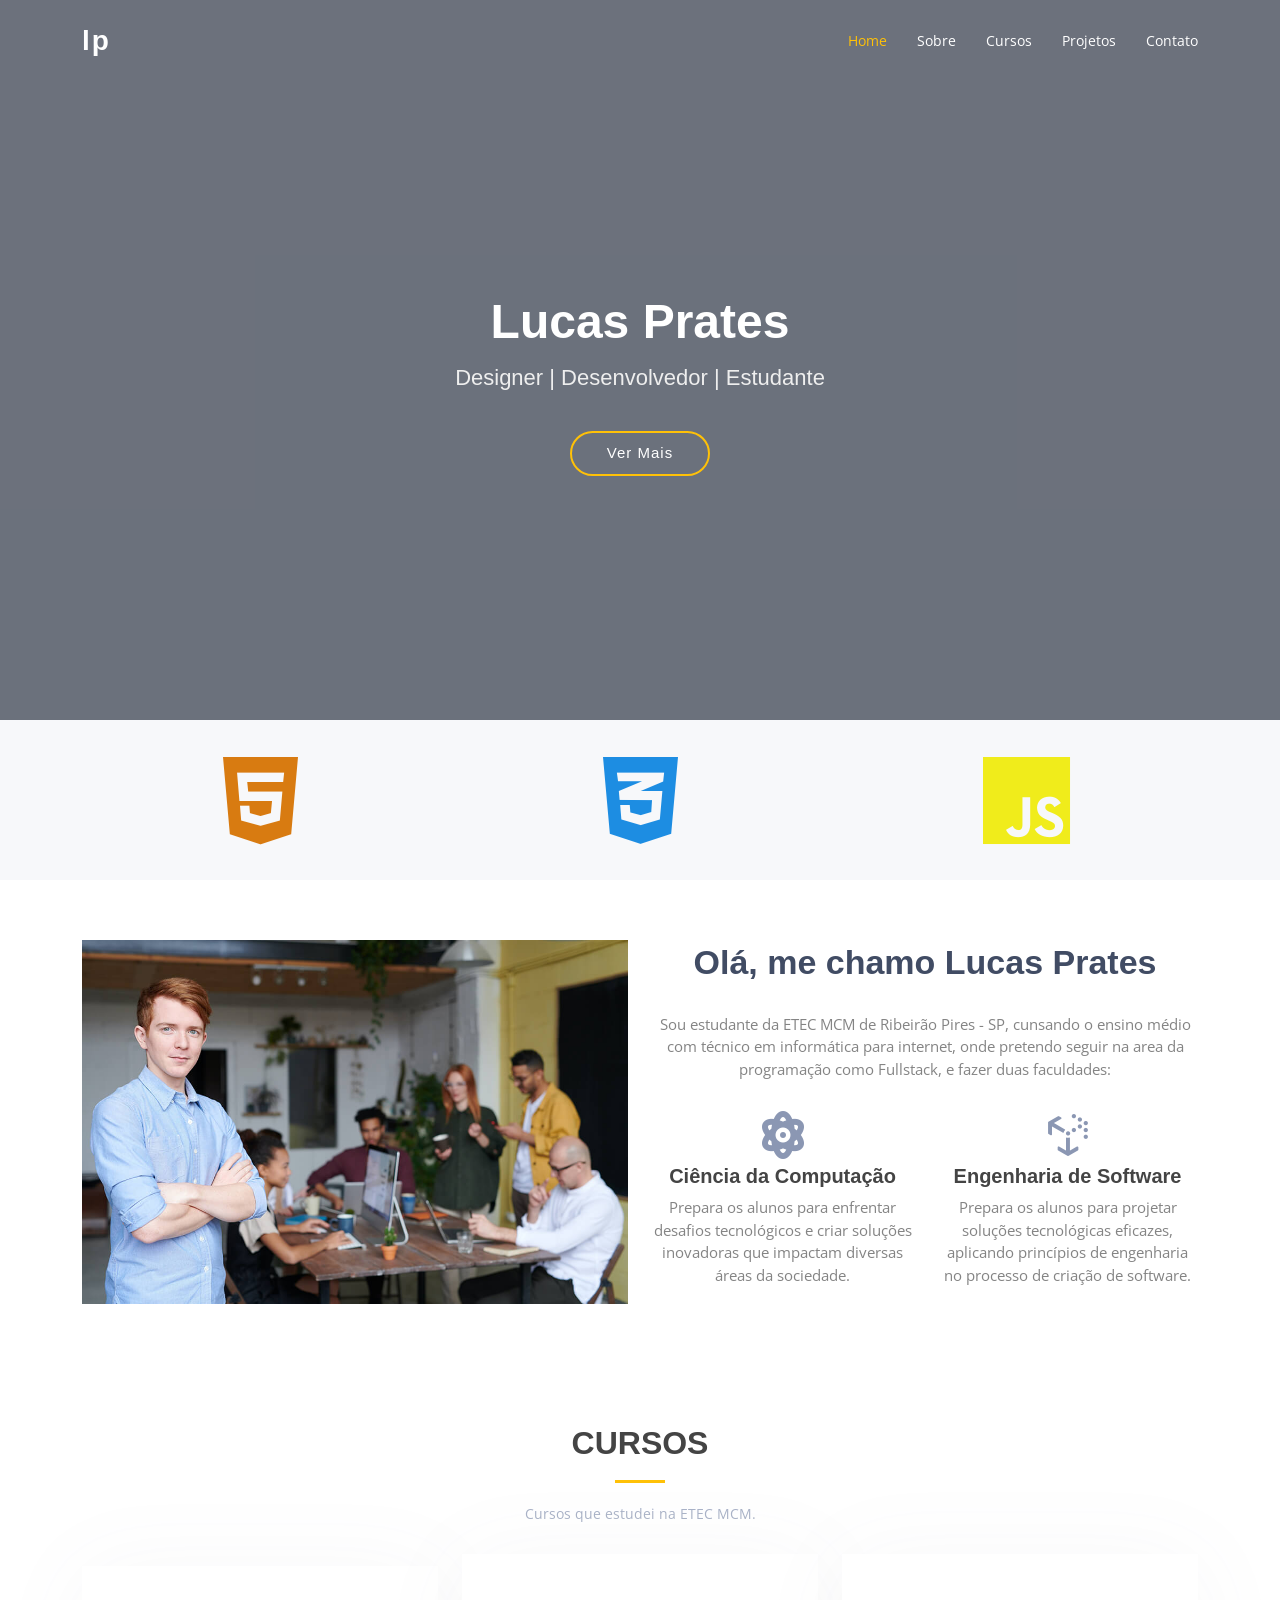
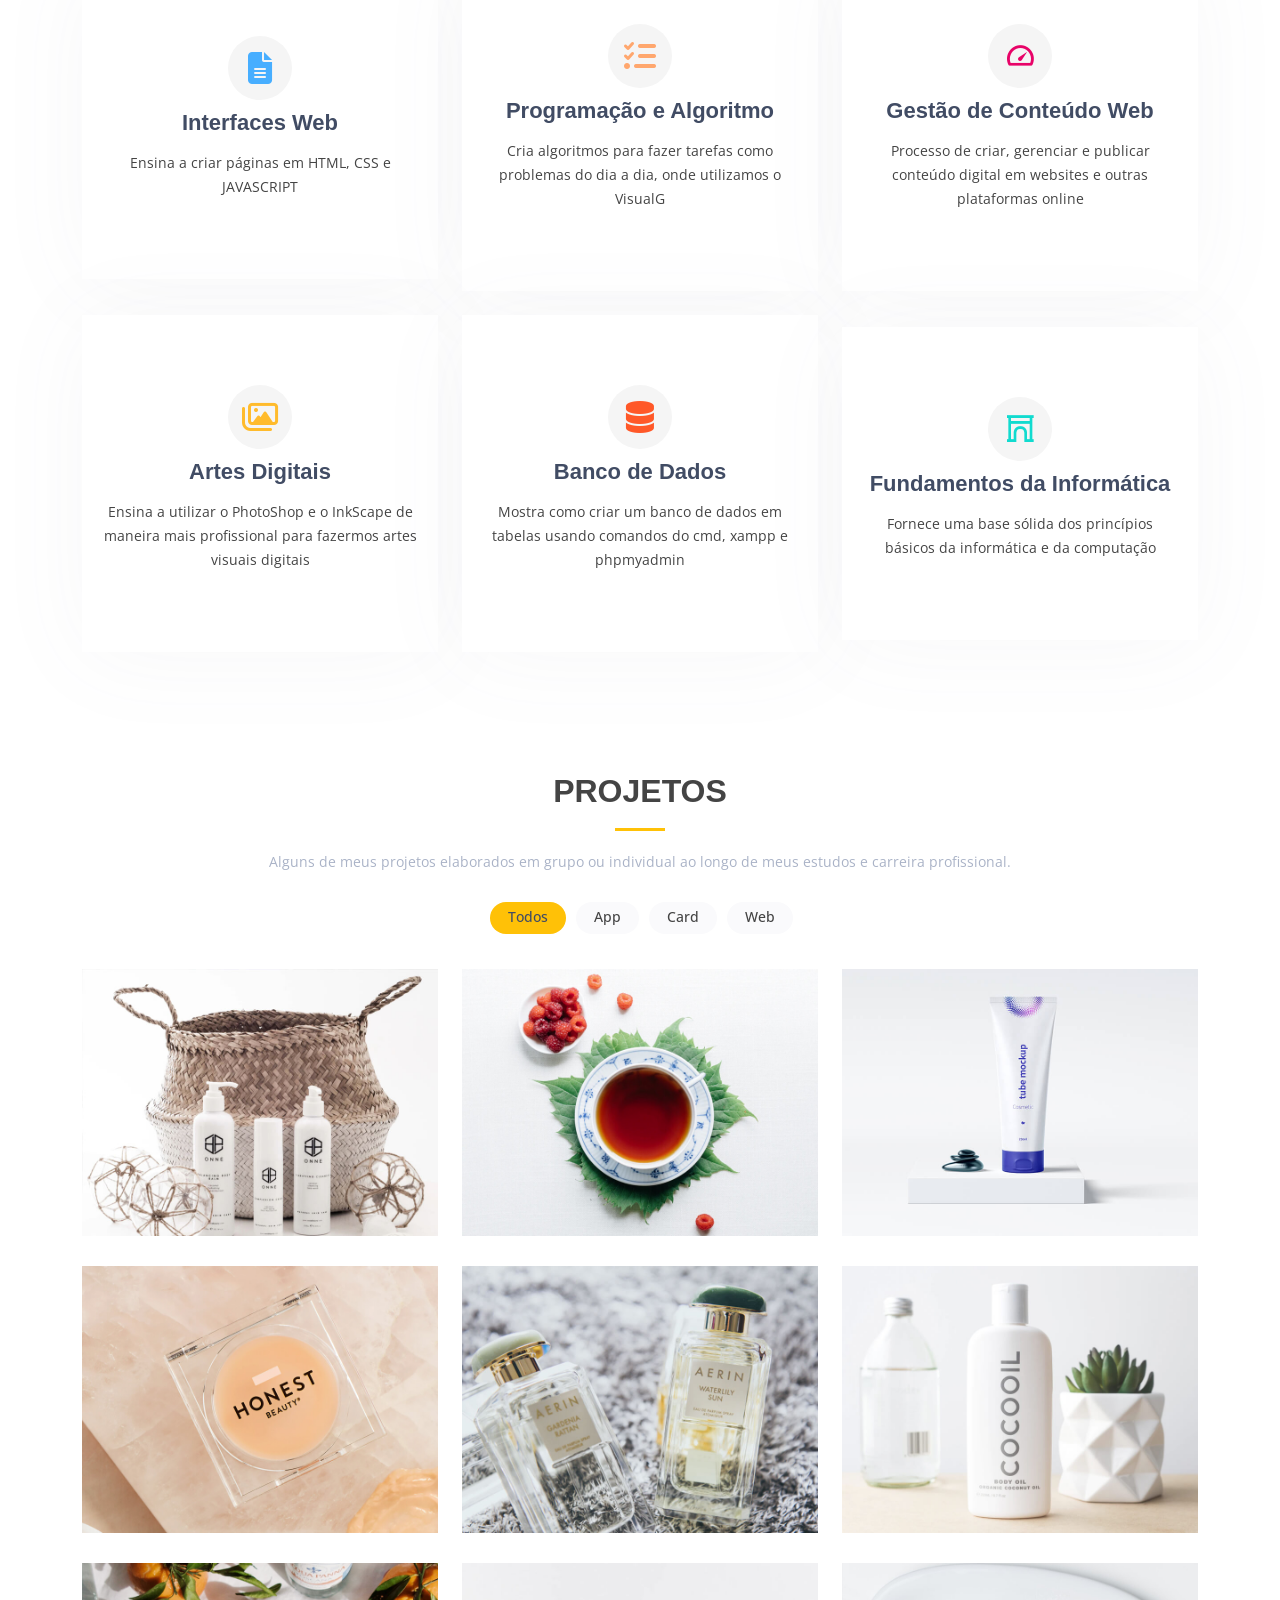
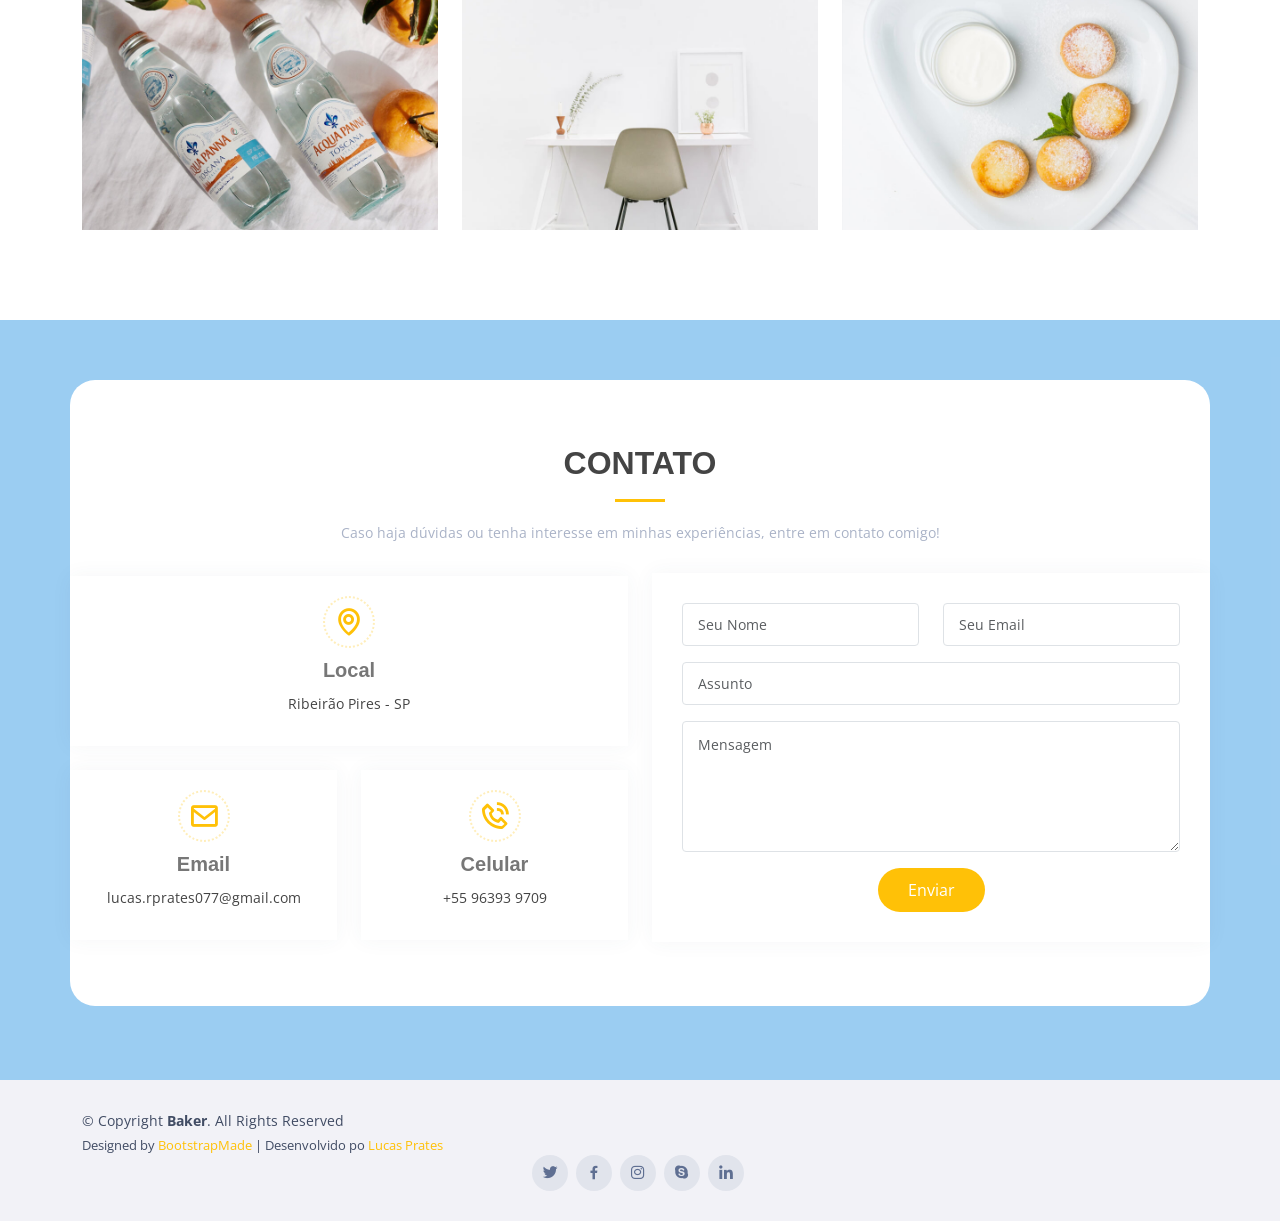
==== commit 20737cbe: "Add files via upload" ====
--- a/index.html
+++ b/index.html
@@ -10,7 +10,7 @@
   <meta content="" name="keywords">
 
   <!-- Favicons -->
-  <link href="assets/img/favicon.png" rel="icon">
+  <link href="https://www.shutterstock.com/image-vector/icon-illustrations-curriculum-vitae-applicants-600nw-764590525.jpg" rel="icon">
   <link href="assets/img/apple-touch-icon.png" rel="apple-touch-icon">
 
   <!-- Google Fonts -->
